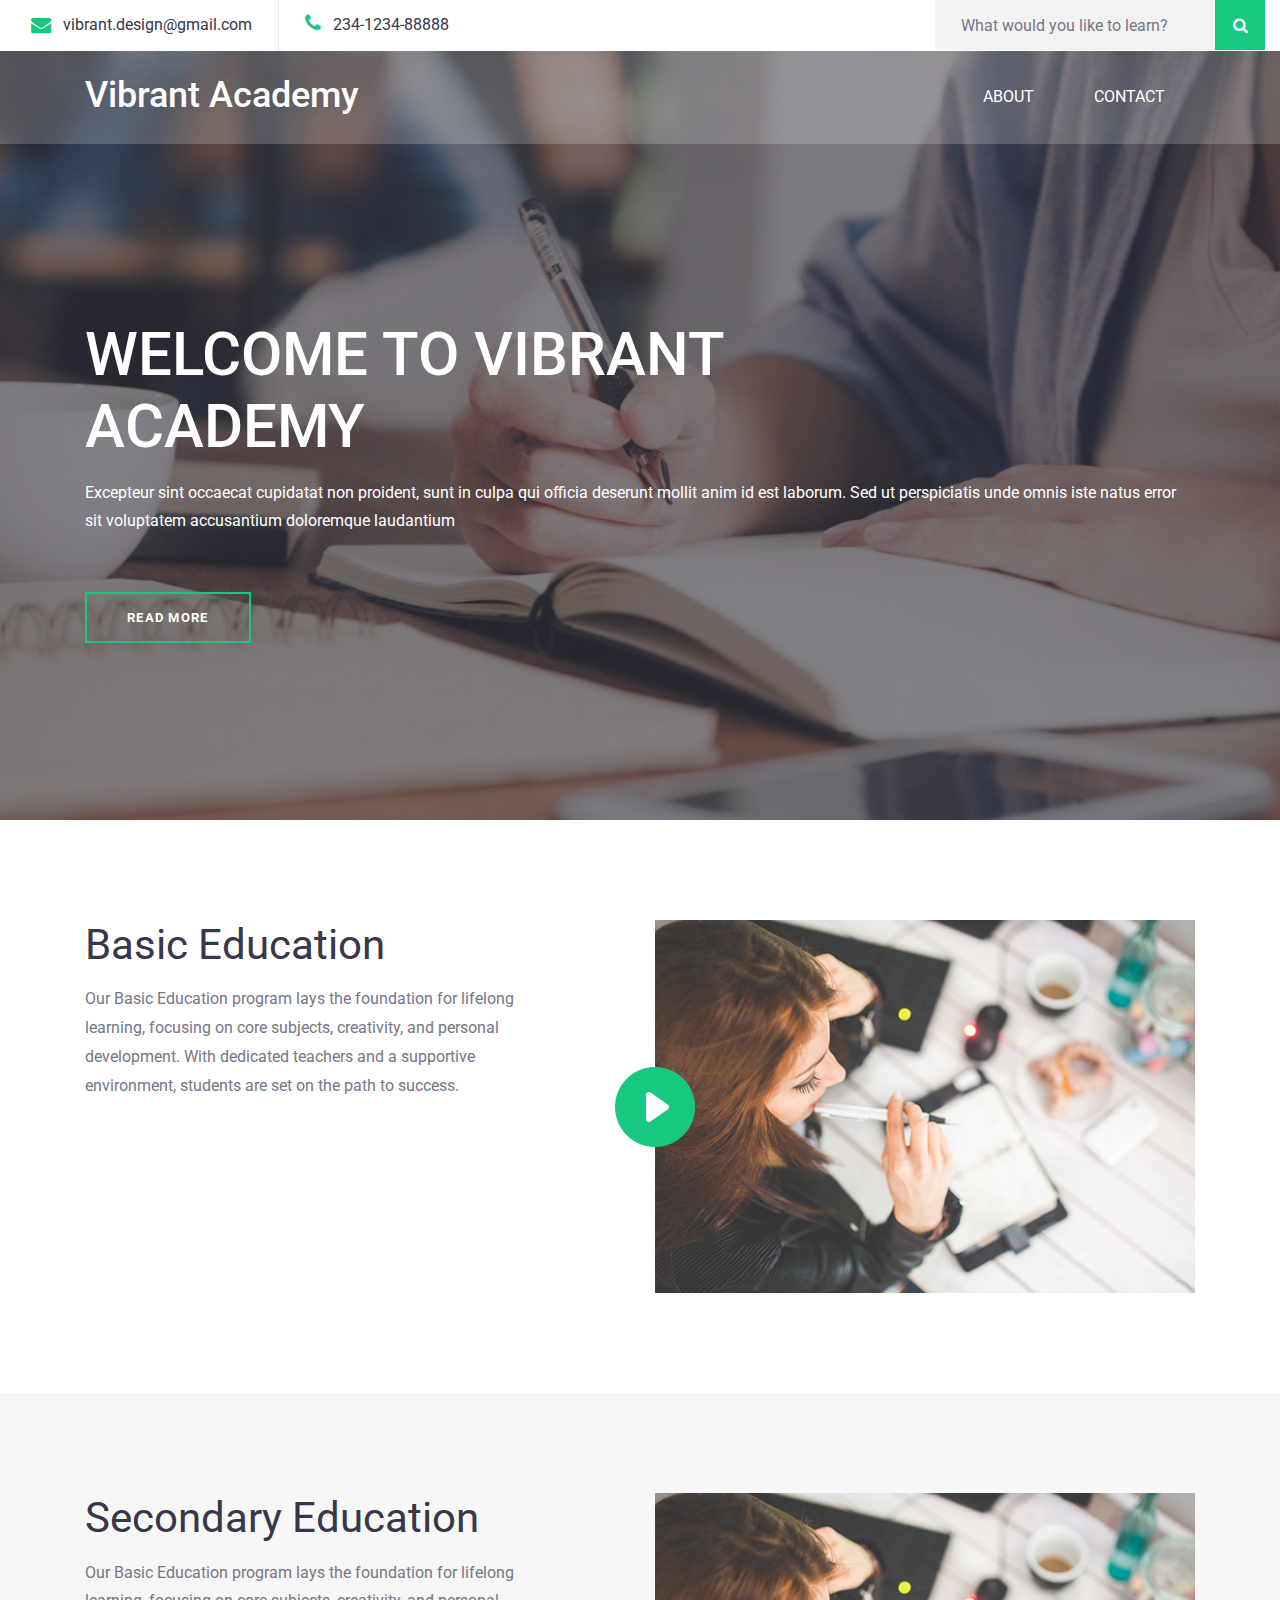
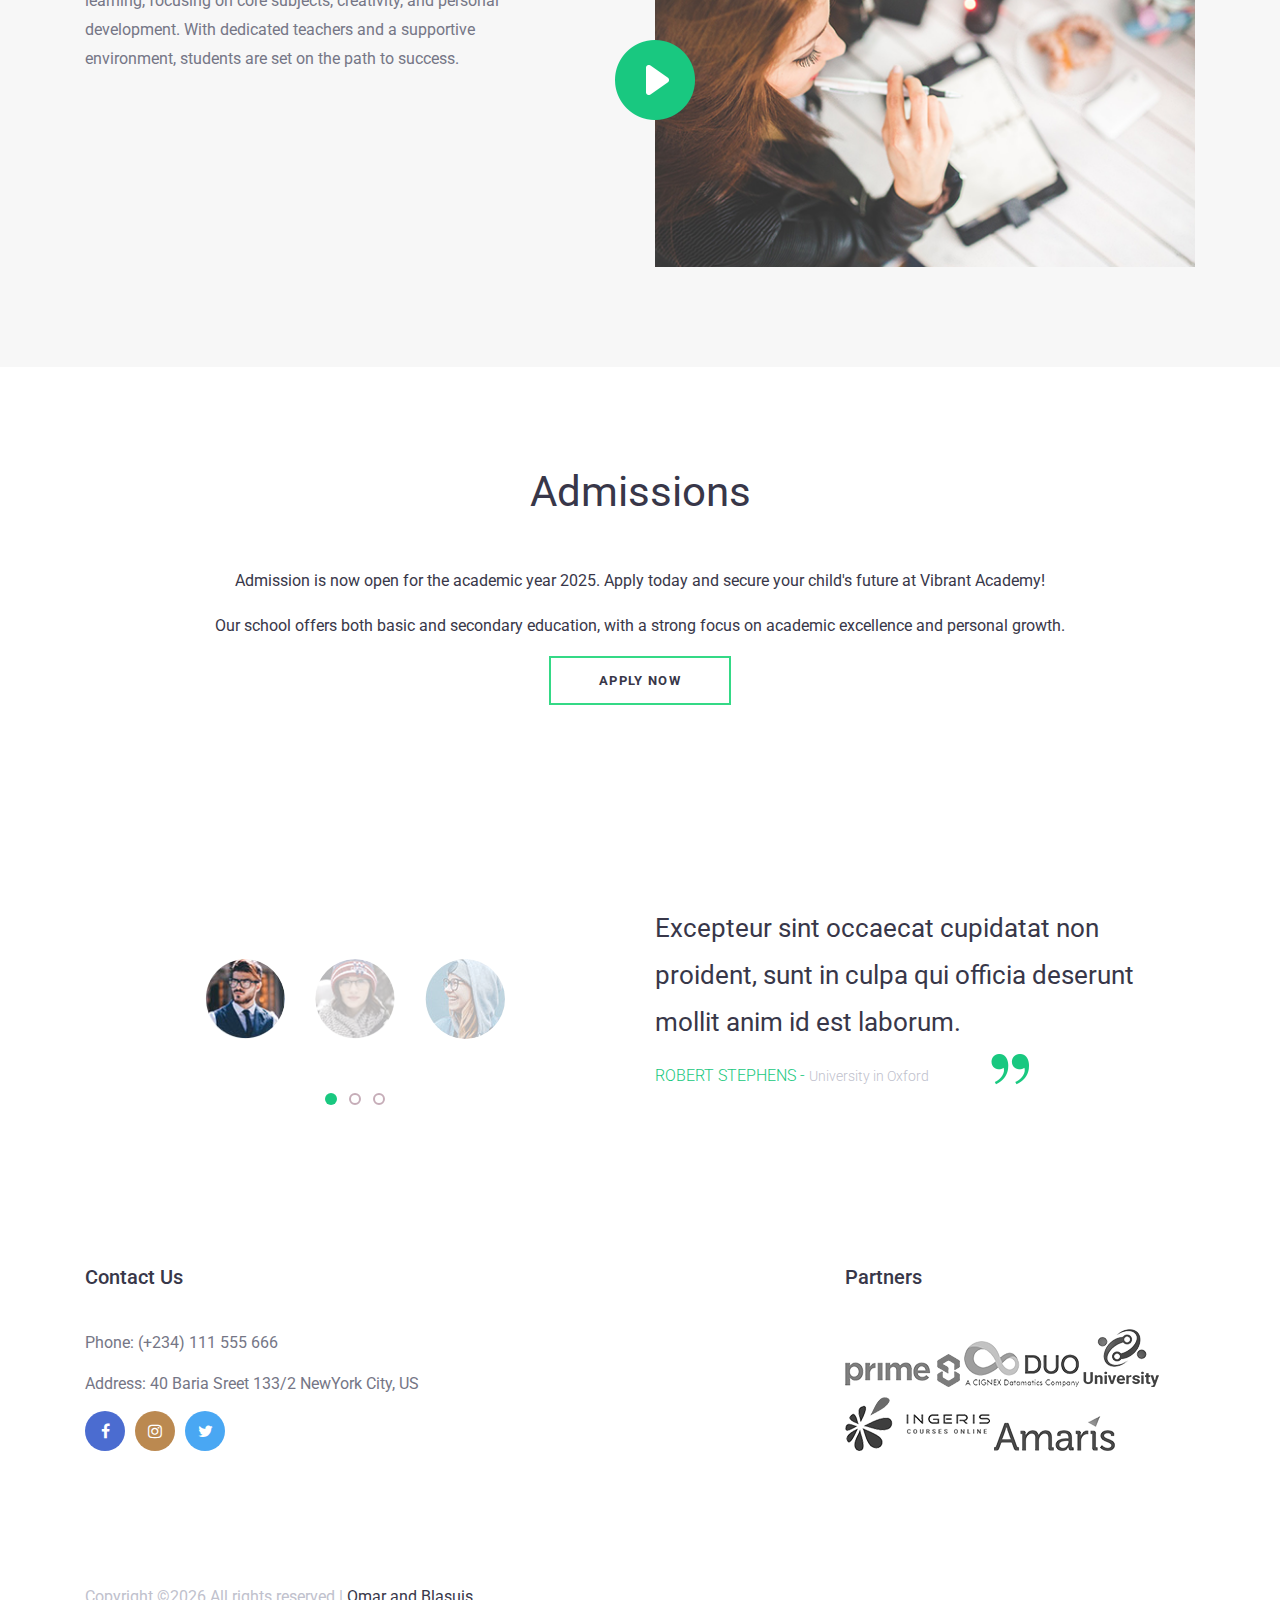
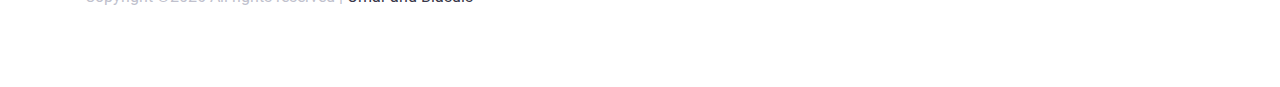
==== index.html @ 9c8b0de4 "fest: first commit" ====
<!DOCTYPE html>
<html lang="en">
<head>
    <title>Hello World</title>

    <!-- Required meta tags -->
    <meta charset="utf-8">
    <meta name="viewport" content="width=device-width, initial-scale=1, shrink-to-fit=no">

    <!-- Bootstrap CSS -->
    <link rel="stylesheet" href="css/bootstrap.min.css">

    <!-- FontAwesome CSS -->
    <link rel="stylesheet" href="css/font-awesome.min.css">

    <!-- ElegantFonts CSS -->
    <link rel="stylesheet" href="css/elegant-fonts.css">

    <!-- themify-icons CSS -->
    <link rel="stylesheet" href="css/themify-icons.css">

    <!-- Swiper CSS -->
    <link rel="stylesheet" href="css/swiper.min.css">

    <!-- Styles -->
    <link rel="stylesheet" href="style.css">
</head>
<body>
    <div class="hero-content">
        <header class="site-header">
            <div class="top-header-bar">
                <div class="container-fluid">
                    <div class="row">
                        <div class="col-12 col-lg-6 d-none d-md-flex flex-wrap justify-content-center justify-content-lg-start mb-3 mb-lg-0">
                            <div class="header-bar-email d-flex align-items-center">
                                <i class="fa fa-envelope"></i><a href="#">vibrant.design@gmail.com</a>
                            </div><!-- .header-bar-email -->

                            <div class="header-bar-text lg-flex align-items-center">
                                <p><i class="fa fa-phone"></i>234-1234-88888 </p>
                            </div><!-- .header-bar-text -->
                        </div><!-- .col -->

                        <div class="col-12 col-lg-6 d-flex flex-wrap justify-content-center justify-content-lg-end align-items-center">
                            <div class="header-bar-search">
                                <form class="flex align-items-stretch">
                                    <input type="search" placeholder="What would you like to learn?">
                                    <button type="submit" value="" class="flex justify-content-center align-items-center"><i class="fa fa-search"></i></button>
                                </form>
                            </div><!-- .header-bar-search -->

                            <!-- <div class="header-bar-menu">
                                <ul class="flex justify-content-center align-items-center py-2 pt-md-0">
                                    <li><a href="#">Register</a></li>
                                    <li><a href="#">Login</a></li>
                                </ul>
                            </div>.header-bar-menu -->
                        </div><!-- .col -->
                    </div><!-- .row -->
                </div><!-- .container-fluid -->
            </div><!-- .top-header-bar -->

            <div class="nav-bar">
                <div class="container">
                    <div class="row">
                        <div class="col-9 col-lg-9">
                            <div class="site-branding">
                                <h1 class="site-title"><a href="index.html" rel="home">Vibrant Academy</a></h1>
                            </div><!-- .site-branding -->
                        </div><!-- .col -->

                        <div class="col-3 col-lg-3 flex justify-content-end align-content-center">
                            <nav class="site-navigation flex justify-content-end align-items-center">
                                <ul class="flex flex-column flex-lg-row justify-content-lg-end align-content-center">
                                    <li class=""><a href="index.html">Home</a></li>
                                    <li><a href="#">About</a></li>
                                    <li><a href="#">Contact</a></li>
                                </ul>

                                <div class="hamburger-menu d-lg-none">
                                    <span></span>
                                    <span></span>
                                    <span></span>
                                    <span></span>
                                </div><!-- .hamburger-menu -->
                            </nav><!-- .site-navigation -->
                        </div><!-- .col -->
                    </div><!-- .row -->
                </div><!-- .container -->
            </div><!-- .nav-bar -->
        </header><!-- .site-header -->

        <div class="hero-content-overlay">
            <div class="container">
                <div class="row">
                    <div class="col-12">
                        <div class="hero-content-wrap flex flex-column justify-content-center align-items-start">
                            <header class="entry-header">
                                <h1>Welcome to Vibrant <br/>Academy</h1>
                            </header><!-- .entry-header -->

                            <div class="entry-content">
                                <p>Excepteur sint occaecat cupidatat non proident, sunt in culpa qui officia deserunt mollit anim id est laborum. Sed ut perspiciatis unde omnis iste natus error sit voluptatem accusantium doloremque laudantium</p>
                            </div><!-- .entry-content -->

                            <footer class="entry-footer read-more">
                                <a href="#">read more</a>
                            </footer><!-- .entry-footer -->
                        </div><!-- .hero-content-wrap -->
                    </div><!-- .col -->
                </div><!-- .row -->
            </div><!-- .container -->
        </div><!-- .hero-content-hero-content-overlay -->
    </div><!-- .hero-content -->

    <section class="about-section bg-white">
        <div class="container">
            <div class="row">
                <div class="col-12 col-lg-6 align-content-lg-stretch">
                    <header class="heading">
                        <h2 class="entry-title">Basic Education</h2>
                
                        <p>Our Basic Education program lays the foundation for lifelong learning, focusing on core subjects, creativity, and personal development. With dedicated teachers and a supportive environment, students are set on the path to success.</p>
                    </header><!-- .heading -->
                
               
                </div>
                

                <div class="col-12 col-lg-6 flex align-content-center mt-5 mt-lg-0">
                    <div class="ezuca-video position-relative">
                        <div class="video-play-btn position-absolute">
                            <img src="images/video-icon.png" alt="Video Play">
                        </div><!-- .video-play-btn -->

                        <img src="images/video-screenshot.png" alt="">
                    </div><!-- .ezuca-video -->
                </div><!-- .col -->
            </div><!-- .row -->
        </div><!-- .container -->
    </section><!-- .about-section -->
    <section class="about-section">
        <div class="container">
            <div class="row">
                <div class="col-12 col-lg-6 align-content-lg-stretch">
                    <header class="heading">
                        <h2 class="entry-title">Secondary Education</h2>
                
                        <p>Our Basic Education program lays the foundation for lifelong learning, focusing on core subjects, creativity, and personal development. With dedicated teachers and a supportive environment, students are set on the path to success.</p>
                    </header><!-- .heading -->
                
               
                </div>
                

                <div class="col-12 col-lg-6 flex align-content-center mt-5 mt-lg-0">
                    <div class="ezuca-video position-relative">
                        <div class="video-play-btn position-absolute">
                            <img src="images/video-icon.png" alt="Video Play">
                        </div><!-- .video-play-btn -->

                        <img src="images/video-screenshot.png" alt="">
                    </div><!-- .ezuca-video -->
                </div><!-- .col -->
            </div><!-- .row -->
        </div><!-- .container -->
    </section><!-- .about-section -->

    <section class="latest-news-events" style="text-align: center;">
        <div class="container">
            <div class="row justify-content-center">
                <div class="col-12">
                    <header class="heading flex align-items-center" style="display: flex; justify-content: center; align-items: center;">
                        <h2 class="entry-title">Admissions</h2>
                    </header><!-- .heading -->
                </div><!-- .col -->
            </div><!-- .row -->
    
            <div class="admission-details">
                <p>Admission is now open for the academic year 2025. Apply today and secure your child's future at Vibrant Academy!</p>
                <p>Our school offers both basic and secondary education, with a strong focus on academic excellence and personal growth.</p>
                <!-- Call to Action Button -->
                <a href="#admission-form" class="btn ">Apply Now</a>
            </div><!-- .admission-details -->
        </div><!-- .container -->
    </section><!-- .latest-news-events -->
    
   
    <section class="testimonial-section">
        <!-- Swiper -->
        <div class="swiper-container testimonial-slider">
            <div class="swiper-wrapper">
                <div class="swiper-slide">
                    <div class="container">
                        <div class="row">
                            <div class="col-12 col-lg-6 order-2 order-lg-1 flex align-items-center mt-5 mt-lg-0">
                                <figure class="user-avatar">
                                    <img src="images/user-1.jpg" alt="">
                                </figure><!-- .user-avatar -->
                            </div><!-- .col -->

                            <div class="col-12 col-lg-6 order-1 order-lg-2 content-wrap h-100">
                                <div class="entry-content">
                                    <p>Together as teachers, students and universities we can help make this education available for everyone.</p>
                                </div><!-- .entry-content -->

                                <div class="entry-footer">
                                    <h3 class="testimonial-user">Russell Stephens - <span>University in UK</span></h3>
                                </div><!-- .entry-footer -->
                            </div><!-- .col -->
                        </div><!-- .row -->
                    </div><!-- .container -->
                </div><!-- .swiper-slide -->

                <div class="swiper-slide">
                    <div class="container">
                        <div class="row">
                            <div class="col-12 col-lg-6 order-2 order-lg-1 flex align-items-center mt-5 mt-lg-0">
                                <figure class="user-avatar">
                                    <img src="images/user-2.jpg" alt="">
                                </figure><!-- .user-avatar -->
                            </div><!-- .col -->

                            <div class="col-12 col-lg-6 order-1 order-lg-2 content-wrap h-100">
                                <div class="entry-content">
                                    <p>Excepteur sint occaecat cupidatat non proident, sunt in culpa qui officia deserunt mollit anim id est laborum.</p>
                                </div><!-- .entry-content -->

                                <div class="entry-footer">
                                    <h3 class="testimonial-user">Robert Stephens - <span>University in Oxford</span></h3>
                                </div><!-- .entry-footer -->
                            </div><!-- .col -->
                        </div><!-- .row -->
                    </div><!-- .container -->
                </div><!-- .swiper-slide -->

                <div class="swiper-slide">
                    <div class="container">
                        <div class="row">
                            <div class="col-12 col-lg-6 flex order-2 order-lg-1 align-items-center mt-5 mt-lg-0">
                                <figure class="user-avatar">
                                    <img src="images/user-3.jpg" alt="">
                                </figure><!-- .user-avatar -->
                            </div><!-- .col -->

                            <div class="col-12 col-lg-6 order-1 order-lg-2 content-wrap h-100">
                                <div class="entry-content">
                                    <p>Lorem Ipsum available, but the majority have suffered alteration in some form, by injected humour.</p>
                                </div><!-- .entry-content -->

                                <div class="entry-footer">
                                    <h3 class="testimonial-user">James Stephens - <span>University in Cambridge</span></h3>
                                </div><!-- .entry-footer -->
                            </div><!-- .col -->
                        </div><!-- .row -->
                    </div><!-- .container -->
                </div><!-- .swiper-slide -->
            </div><!-- .swiper-wrapper -->

            <div class="container">
                <div class="row">
                    <div class="col-12 col-lg-6 mt-5 mt-lg-0">
                        <div class="swiper-pagination position-relative flex justify-content-center align-items-center"></div>
                    </div><!-- .col -->
                </div><!-- .row -->
            </div><!-- .container -->
        </div><!-- .testimonial-slider -->
    </section><!-- .testimonial-section -->

   
    <footer class="site-footer">
        <div class="footer-widgets">
            <div class="container">
                <div class="row">

                    <div class="col-12 col-md-8 col-lg-8 mt-5 mt-md-0">
                        <div class="foot-contact">
                            <h2>Contact Us</h2>

                            <ul>
                                <li>Phone: (+234) 111 555 666</li>
                                <li>Address: 40 Baria Sreet 133/2 NewYork City, US</li>
                                <ul class="follow-us flex flex-wrap align-items-center">
                                        <li><a href="#"><i class="fa fa-facebook"></i></a></li>
                                        
                                        <li><a href="#"><i class="fa fa-instagram"></i></a></li>
                                        <li><a href="#"><i class="fa fa-twitter"></i></a></li>
                                    </ul>
                                   
                                </ul>
                        </div><!-- .foot-contact -->
                    </div><!-- .col -->

                    <div class="col-12 col-md-4 col-lg-4 mt-5 mt-md-0">
                        <div class="foot-contact">
                            <h2>Partners</h2>
                             <img src="images/logo-1.png" alt="">
                             <img src="images/logo-2.png" alt="">
                             <img src="images/logo-3.png" alt="">
                             <img src="images/logo-4.png" alt="">
                             <img src="images/logo-5.png" alt="">
                            
                    </div><!-- .col -->

                 
                </div><!-- .row -->
            </div><!-- .container -->
        </div><!-- .footer-widgets -->
    </footer><!-- .site-footer -->
    <footer class="site-footer">
        <div class="footer-widgets">
            <div class="container">
                <p class="footer-copyright"><!-- Link back to Colorlib can't be removed. Template is licensed under CC BY 3.0. -->
                    Copyright &copy;<script>document.write(new Date().getFullYear());</script> All rights reserved | <a href="https://omarandblasius.com.ng" target="_blank">Omar and Blasuis</a>
                    <!-- Link back to Colorlib can't be removed. Template is licensed under CC BY 3.0. --></p>
            

                 
            </div><!-- .container -->
        </div><!-- .footer-widgets -->
    </footer>

<script type='text/javascript' src='js/jquery.js'></script>
<script type='text/javascript' src='js/swiper.min.js'></script>
<script type='text/javascript' src='js/masonry.pkgd.min.js'></script>
<script type='text/javascript' src='js/jquery.collapsible.min.js'></script>
<script type='text/javascript' src='js/custom.js'></script>

</body>
</html>
---- css/elegant-fonts.css ----
@font-face {
	font-family: 'ElegantIcons';
	src:url('../fonts/ElegantIcons.eot');
	src:url('../fonts/ElegantIcons.eot?#iefix') format('embedded-opentype'),
		url('../fonts/ElegantIcons.woff') format('woff'),
		url('../fonts/ElegantIcons.ttf') format('truetype'),
		url('../fonts/ElegantIcons.svg#ElegantIcons') format('svg');
	font-weight: normal;
	font-style: normal;
}

/* Use the following CSS code if you want to use data attributes for inserting your icons */
[data-icon]:before {
	font-family: 'ElegantIcons';
	content: attr(data-icon);
	speak: none;
	font-weight: normal;
	font-variant: normal;
	text-transform: none;
	line-height: 1;
	-webkit-font-smoothing: antialiased;
	-moz-osx-font-smoothing: grayscale;
}

/* Use the following CSS code if you want to have a class per icon */
/*
Instead of a list of all class selectors,
you can use the generic selector below, but it's slower:
[class*="your-class-prefix"] {
*/
.arrow_up, .arrow_down, .arrow_left, .arrow_right, .arrow_left-up, .arrow_right-up, .arrow_right-down, .arrow_left-down, .arrow-up-down, .arrow_up-down_alt, .arrow_left-right_alt, .arrow_left-right, .arrow_expand_alt2, .arrow_expand_alt, .arrow_condense, .arrow_expand, .arrow_move, .arrow_carrot-up, .arrow_carrot-down, .arrow_carrot-left, .arrow_carrot-right, .arrow_carrot-2up, .arrow_carrot-2down, .arrow_carrot-2left, .arrow_carrot-2right, .arrow_carrot-up_alt2, .arrow_carrot-down_alt2, .arrow_carrot-left_alt2, .arrow_carrot-right_alt2, .arrow_carrot-2up_alt2, .arrow_carrot-2down_alt2, .arrow_carrot-2left_alt2, .arrow_carrot-2right_alt2, .arrow_triangle-up, .arrow_triangle-down, .arrow_triangle-left, .arrow_triangle-right, .arrow_triangle-up_alt2, .arrow_triangle-down_alt2, .arrow_triangle-left_alt2, .arrow_triangle-right_alt2, .arrow_back, .icon_minus-06, .icon_plus, .icon_close, .icon_check, .icon_minus_alt2, .icon_plus_alt2, .icon_close_alt2, .icon_check_alt2, .icon_zoom-out_alt, .icon_zoom-in_alt, .icon_search, .icon_box-empty, .icon_box-selected, .icon_minus-box, .icon_plus-box, .icon_box-checked, .icon_circle-empty, .icon_circle-slelected, .icon_stop_alt2, .icon_stop, .icon_pause_alt2, .icon_pause, .icon_menu, .icon_menu-square_alt2, .icon_menu-circle_alt2, .icon_ul, .icon_ol, .icon_adjust-horiz, .icon_adjust-vert, .icon_document_alt, .icon_documents_alt, .icon_pencil, .icon_pencil-edit_alt, .icon_pencil-edit, .icon_folder-alt, .icon_folder-open_alt, .icon_folder-add_alt, .icon_info_alt, .icon_error-oct_alt, .icon_error-circle_alt, .icon_error-triangle_alt, .icon_question_alt2, .icon_question, .icon_comment_alt, .icon_chat_alt, .icon_vol-mute_alt, .icon_volume-low_alt, .icon_volume-high_alt, .icon_quotations, .icon_quotations_alt2, .icon_clock_alt, .icon_lock_alt, .icon_lock-open_alt, .icon_key_alt, .icon_cloud_alt, .icon_cloud-upload_alt, .icon_cloud-download_alt, .icon_image, .icon_images, .icon_lightbulb_alt, .icon_gift_alt, .icon_house_alt, .icon_genius, .icon_mobile, .icon_tablet, .icon_laptop, .icon_desktop, .icon_camera_alt, .icon_mail_alt, .icon_cone_alt, .icon_ribbon_alt, .icon_bag_alt, .icon_creditcard, .icon_cart_alt, .icon_paperclip, .icon_tag_alt, .icon_tags_alt, .icon_trash_alt, .icon_cursor_alt, .icon_mic_alt, .icon_compass_alt, .icon_pin_alt, .icon_pushpin_alt, .icon_map_alt, .icon_drawer_alt, .icon_toolbox_alt, .icon_book_alt, .icon_calendar, .icon_film, .icon_table, .icon_contacts_alt, .icon_headphones, .icon_lifesaver, .icon_piechart, .icon_refresh, .icon_link_alt, .icon_link, .icon_loading, .icon_blocked, .icon_archive_alt, .icon_heart_alt, .icon_star_alt, .icon_star-half_alt, .icon_star, .icon_star-half, .icon_tools, .icon_tool, .icon_cog, .icon_cogs, .arrow_up_alt, .arrow_down_alt, .arrow_left_alt, .arrow_right_alt, .arrow_left-up_alt, .arrow_right-up_alt, .arrow_right-down_alt, .arrow_left-down_alt, .arrow_condense_alt, .arrow_expand_alt3, .arrow_carrot_up_alt, .arrow_carrot-down_alt, .arrow_carrot-left_alt, .arrow_carrot-right_alt, .arrow_carrot-2up_alt, .arrow_carrot-2dwnn_alt, .arrow_carrot-2left_alt, .arrow_carrot-2right_alt, .arrow_triangle-up_alt, .arrow_triangle-down_alt, .arrow_triangle-left_alt, .arrow_triangle-right_alt, .icon_minus_alt, .icon_plus_alt, .icon_close_alt, .icon_check_alt, .icon_zoom-out, .icon_zoom-in, .icon_stop_alt, .icon_menu-square_alt, .icon_menu-circle_alt, .icon_document, .icon_documents, .icon_pencil_alt, .icon_folder, .icon_folder-open, .icon_folder-add, .icon_folder_upload, .icon_folder_download, .icon_info, .icon_error-circle, .icon_error-oct, .icon_error-triangle, .icon_question_alt, .icon_comment, .icon_chat, .icon_vol-mute, .icon_volume-low, .icon_volume-high, .icon_quotations_alt, .icon_clock, .icon_lock, .icon_lock-open, .icon_key, .icon_cloud, .icon_cloud-upload, .icon_cloud-download, .icon_lightbulb, .icon_gift, .icon_house, .icon_camera, .icon_mail, .icon_cone, .icon_ribbon, .icon_bag, .icon_cart, .icon_tag, .icon_tags, .icon_trash, .icon_cursor, .icon_mic, .icon_compass, .icon_pin, .icon_pushpin, .icon_map, .icon_drawer, .icon_toolbox, .icon_book, .icon_contacts, .icon_archive, .icon_heart, .icon_profile, .icon_group, .icon_grid-2x2, .icon_grid-3x3, .icon_music, .icon_pause_alt, .icon_phone, .icon_upload, .icon_download, .social_facebook, .social_twitter, .social_pinterest, .social_googleplus, .social_tumblr, .social_tumbleupon, .social_wordpress, .social_instagram, .social_dribbble, .social_vimeo, .social_linkedin, .social_rss, .social_deviantart, .social_share, .social_myspace, .social_skype, .social_youtube, .social_picassa, .social_googledrive, .social_flickr, .social_blogger, .social_spotify, .social_delicious, .social_facebook_circle, .social_twitter_circle, .social_pinterest_circle, .social_googleplus_circle, .social_tumblr_circle, .social_stumbleupon_circle, .social_wordpress_circle, .social_instagram_circle, .social_dribbble_circle, .social_vimeo_circle, .social_linkedin_circle, .social_rss_circle, .social_deviantart_circle, .social_share_circle, .social_myspace_circle, .social_skype_circle, .social_youtube_circle, .social_picassa_circle, .social_googledrive_alt2, .social_flickr_circle, .social_blogger_circle, .social_spotify_circle, .social_delicious_circle, .social_facebook_square, .social_twitter_square, .social_pinterest_square, .social_googleplus_square, .social_tumblr_square, .social_stumbleupon_square, .social_wordpress_square, .social_instagram_square, .social_dribbble_square, .social_vimeo_square, .social_linkedin_square, .social_rss_square, .social_deviantart_square, .social_share_square, .social_myspace_square, .social_skype_square, .social_youtube_square, .social_picassa_square, .social_googledrive_square, .social_flickr_square, .social_blogger_square, .social_spotify_square, .social_delicious_square, .icon_printer, .icon_calulator, .icon_building, .icon_floppy, .icon_drive, .icon_search-2, .icon_id, .icon_id-2, .icon_puzzle, .icon_like, .icon_dislike, .icon_mug, .icon_currency, .icon_wallet, .icon_pens, .icon_easel, .icon_flowchart, .icon_datareport, .icon_briefcase, .icon_shield, .icon_percent, .icon_globe, .icon_globe-2, .icon_target, .icon_hourglass, .icon_balance, .icon_rook, .icon_printer-alt, .icon_calculator_alt, .icon_building_alt, .icon_floppy_alt, .icon_drive_alt, .icon_search_alt, .icon_id_alt, .icon_id-2_alt, .icon_puzzle_alt, .icon_like_alt, .icon_dislike_alt, .icon_mug_alt, .icon_currency_alt, .icon_wallet_alt, .icon_pens_alt, .icon_easel_alt, .icon_flowchart_alt, .icon_datareport_alt, .icon_briefcase_alt, .icon_shield_alt, .icon_percent_alt, .icon_globe_alt, .icon_clipboard {
	font-family: 'ElegantIcons';
	speak: none;
	font-style: normal;
	font-weight: normal;
	font-variant: normal;
	text-transform: none;
	line-height: 1;
	-webkit-font-smoothing: antialiased;
}
.arrow_up:before {
	content: "\21";
}
.arrow_down:before {
	content: "\22";
}
.arrow_left:before {
	content: "\23";
}
.arrow_right:before {
	content: "\24";
}
.arrow_left-up:before {
	content: "\25";
}
.arrow_right-up:before {
	content: "\26";
}
.arrow_right-down:before {
	content: "\27";
}
.arrow_left-down:before {
	content: "\28";
}
.arrow-up-down:before {
	content: "\29";
}
.arrow_up-down_alt:before {
	content: "\2a";
}
.arrow_left-right_alt:before {
	content: "\2b";
}
.arrow_left-right:before {
	content: "\2c";
}
.arrow_expand_alt2:before {
	content: "\2d";
}
.arrow_expand_alt:before {
	content: "\2e";
}
.arrow_condense:before {
	content: "\2f";
}
.arrow_expand:before {
	content: "\30";
}
.arrow_move:before {
	content: "\31";
}
.arrow_carrot-up:before {
	content: "\32";
}
.arrow_carrot-down:before {
	content: "\33";
}
.arrow_carrot-left:before {
	content: "\34";
}
.arrow_carrot-right:before {
	content: "\35";
}
.arrow_carrot-2up:before {
	content: "\36";
}
.arrow_carrot-2down:before {
	content: "\37";
}
.arrow_carrot-2left:before {
	content: "\38";
}
.arrow_carrot-2right:before {
	content: "\39";
}
.arrow_carrot-up_alt2:before {
	content: "\3a";
}
.arrow_carrot-down_alt2:before {
	content: "\3b";
}
.arrow_carrot-left_alt2:before {
	content: "\3c";
}
.arrow_carrot-right_alt2:before {
	content: "\3d";
}
.arrow_carrot-2up_alt2:before {
	content: "\3e";
}
.arrow_carrot-2down_alt2:before {
	content: "\3f";
}
.arrow_carrot-2left_alt2:before {
	content: "\40";
}
.arrow_carrot-2right_alt2:before {
	content: "\41";
}
.arrow_triangle-up:before {
	content: "\42";
}
.arrow_triangle-down:before {
	content: "\43";
}
.arrow_triangle-left:before {
	content: "\44";
}
.arrow_triangle-right:before {
	content: "\45";
}
.arrow_triangle-up_alt2:before {
	content: "\46";
}
.arrow_triangle-down_alt2:before {
	content: "\47";
}
.arrow_triangle-left_alt2:before {
	content: "\48";
}
.arrow_triangle-right_alt2:before {
	content: "\49";
}
.arrow_back:before {
	content: "\4a";
}
.icon_minus-06:before {
	content: "\4b";
}
.icon_plus:before {
	content: "\4c";
}
.icon_close:before {
	content: "\4d";
}
.icon_check:before {
	content: "\4e";
}
.icon_minus_alt2:before {
	content: "\4f";
}
.icon_plus_alt2:before {
	content: "\50";
}
.icon_close_alt2:before {
	content: "\51";
}
.icon_check_alt2:before {
	content: "\52";
}
.icon_zoom-out_alt:before {
	content: "\53";
}
.icon_zoom-in_alt:before {
	content: "\54";
}
.icon_search:before {
	content: "\55";
}
.icon_box-empty:before {
	content: "\56";
}
.icon_box-selected:before {
	content: "\57";
}
.icon_minus-box:before {
	content: "\58";
}
.icon_plus-box:before {
	content: "\59";
}
.icon_box-checked:before {
	content: "\5a";
}
.icon_circle-empty:before {
	content: "\5b";
}
.icon_circle-slelected:before {
	content: "\5c";
}
.icon_stop_alt2:before {
	content: "\5d";
}
.icon_stop:before {
	content: "\5e";
}
.icon_pause_alt2:before {
	content: "\5f";
}
.icon_pause:before {
	content: "\60";
}
.icon_menu:before {
	content: "\61";
}
.icon_menu-square_alt2:before {
	content: "\62";
}
.icon_menu-circle_alt2:before {
	content: "\63";
}
.icon_ul:before {
	content: "\64";
}
.icon_ol:before {
	content: "\65";
}
.icon_adjust-horiz:before {
	content: "\66";
}
.icon_adjust-vert:before {
	content: "\67";
}
.icon_document_alt:before {
	content: "\68";
}
.icon_documents_alt:before {
	content: "\69";
}
.icon_pencil:before {
	content: "\6a";
}
.icon_pencil-edit_alt:before {
	content: "\6b";
}
.icon_pencil-edit:before {
	content: "\6c";
}
.icon_folder-alt:before {
	content: "\6d";
}
.icon_folder-open_alt:before {
	content: "\6e";
}
.icon_folder-add_alt:before {
	content: "\6f";
}
.icon_info_alt:before {
	content: "\70";
}
.icon_error-oct_alt:before {
	content: "\71";
}
.icon_error-circle_alt:before {
	content: "\72";
}
.icon_error-triangle_alt:before {
	content: "\73";
}
.icon_question_alt2:before {
	content: "\74";
}
.icon_question:before {
	content: "\75";
}
.icon_comment_alt:before {
	content: "\76";
}
.icon_chat_alt:before {
	content: "\77";
}
.icon_vol-mute_alt:before {
	content: "\78";
}
.icon_volume-low_alt:before {
	content: "\79";
}
.icon_volume-high_alt:before {
	content: "\7a";
}
.icon_quotations:before {
	content: "\7b";
}
.icon_quotations_alt2:before {
	content: "\7c";
}
.icon_clock_alt:before {
	content: "\7d";
}
.icon_lock_alt:before {
	content: "\7e";
}
.icon_lock-open_alt:before {
	content: "\e000";
}
.icon_key_alt:before {
	content: "\e001";
}
.icon_cloud_alt:before {
	content: "\e002";
}
.icon_cloud-upload_alt:before {
	content: "\e003";
}
.icon_cloud-download_alt:before {
	content: "\e004";
}
.icon_image:before {
	content: "\e005";
}
.icon_images:before {
	content: "\e006";
}
.icon_lightbulb_alt:before {
	content: "\e007";
}
.icon_gift_alt:before {
	content: "\e008";
}
.icon_house_alt:before {
	content: "\e009";
}
.icon_genius:before {
	content: "\e00a";
}
.icon_mobile:before {
	content: "\e00b";
}
.icon_tablet:before {
	content: "\e00c";
}
.icon_laptop:before {
	content: "\e00d";
}
.icon_desktop:before {
	content: "\e00e";
}
.icon_camera_alt:before {
	content: "\e00f";
}
.icon_mail_alt:before {
	content: "\e010";
}
.icon_cone_alt:before {
	content: "\e011";
}
.icon_ribbon_alt:before {
	content: "\e012";
}
.icon_bag_alt:before {
	content: "\e013";
}
.icon_creditcard:before {
	content: "\e014";
}
.icon_cart_alt:before {
	content: "\e015";
}
.icon_paperclip:before {
	content: "\e016";
}
.icon_tag_alt:before {
	content: "\e017";
}
.icon_tags_alt:before {
	content: "\e018";
}
.icon_trash_alt:before {
	content: "\e019";
}
.icon_cursor_alt:before {
	content: "\e01a";
}
.icon_mic_alt:before {
	content: "\e01b";
}
.icon_compass_alt:before {
	content: "\e01c";
}
.icon_pin_alt:before {
	content: "\e01d";
}
.icon_pushpin_alt:before {
	content: "\e01e";
}
.icon_map_alt:before {
	content: "\e01f";
}
.icon_drawer_alt:before {
	content: "\e020";
}
.icon_toolbox_alt:before {
	content: "\e021";
}
.icon_book_alt:before {
	content: "\e022";
}
.icon_calendar:before {
	content: "\e023";
}
.icon_film:before {
	content: "\e024";
}
.icon_table:before {
	content: "\e025";
}
.icon_contacts_alt:before {
	content: "\e026";
}
.icon_headphones:before {
	content: "\e027";
}
.icon_lifesaver:before {
	content: "\e028";
}
.icon_piechart:before {
	content: "\e029";
}
.icon_refresh:before {
	content: "\e02a";
}
.icon_link_alt:before {
	content: "\e02b";
}
.icon_link:before {
	content: "\e02c";
}
.icon_loading:before {
	content: "\e02d";
}
.icon_blocked:before {
	content: "\e02e";
}
.icon_archive_alt:before {
	content: "\e02f";
}
.icon_heart_alt:before {
	content: "\e030";
}
.icon_star_alt:before {
	content: "\e031";
}
.icon_star-half_alt:before {
	content: "\e032";
}
.icon_star:before {
	content: "\e033";
}
.icon_star-half:before {
	content: "\e034";
}
.icon_tools:before {
	content: "\e035";
}
.icon_tool:before {
	content: "\e036";
}
.icon_cog:before {
	content: "\e037";
}
.icon_cogs:before {
	content: "\e038";
}
.arrow_up_alt:before {
	content: "\e039";
}
.arrow_down_alt:before {
	content: "\e03a";
}
.arrow_left_alt:before {
	content: "\e03b";
}
.arrow_right_alt:before {
	content: "\e03c";
}
.arrow_left-up_alt:before {
	content: "\e03d";
}
.arrow_right-up_alt:before {
	content: "\e03e";
}
.arrow_right-down_alt:before {
	content: "\e03f";
}
.arrow_left-down_alt:before {
	content: "\e040";
}
.arrow_condense_alt:before {
	content: "\e041";
}
.arrow_expand_alt3:before {
	content: "\e042";
}
.arrow_carrot_up_alt:before {
	content: "\e043";
}
.arrow_carrot-down_alt:before {
	content: "\e044";
}
.arrow_carrot-left_alt:before {
	content: "\e045";
}
.arrow_carrot-right_alt:before {
	content: "\e046";
}
.arrow_carrot-2up_alt:before {
	content: "\e047";
}
.arrow_carrot-2dwnn_alt:before {
	content: "\e048";
}
.arrow_carrot-2left_alt:before {
	content: "\e049";
}
.arrow_carrot-2right_alt:before {
	content: "\e04a";
}
.arrow_triangle-up_alt:before {
	content: "\e04b";
}
.arrow_triangle-down_alt:before {
	content: "\e04c";
}
.arrow_triangle-left_alt:before {
	content: "\e04d";
}
.arrow_triangle-right_alt:before {
	content: "\e04e";
}
.icon_minus_alt:before {
	content: "\e04f";
}
.icon_plus_alt:before {
	content: "\e050";
}
.icon_close_alt:before {
	content: "\e051";
}
.icon_check_alt:before {
	content: "\e052";
}
.icon_zoom-out:before {
	content: "\e053";
}
.icon_zoom-in:before {
	content: "\e054";
}
.icon_stop_alt:before {
	content: "\e055";
}
.icon_menu-square_alt:before {
	content: "\e056";
}
.icon_menu-circle_alt:before {
	content: "\e057";
}
.icon_document:before {
	content: "\e058";
}
.icon_documents:before {
	content: "\e059";
}
.icon_pencil_alt:before {
	content: "\e05a";
}
.icon_folder:before {
	content: "\e05b";
}
.icon_folder-open:before {
	content: "\e05c";
}
.icon_folder-add:before {
	content: "\e05d";
}
.icon_folder_upload:before {
	content: "\e05e";
}
.icon_folder_download:before {
	content: "\e05f";
}
.icon_info:before {
	content: "\e060";
}
.icon_error-circle:before {
	content: "\e061";
}
.icon_error-oct:before {
	content: "\e062";
}
.icon_error-triangle:before {
	content: "\e063";
}
.icon_question_alt:before {
	content: "\e064";
}
.icon_comment:before {
	content: "\e065";
}
.icon_chat:before {
	content: "\e066";
}
.icon_vol-mute:before {
	content: "\e067";
}
.icon_volume-low:before {
	content: "\e068";
}
.icon_volume-high:before {
	content: "\e069";
}
.icon_quotations_alt:before {
	content: "\e06a";
}
.icon_clock:before {
	content: "\e06b";
}
.icon_lock:before {
	content: "\e06c";
}
.icon_lock-open:before {
	content: "\e06d";
}
.icon_key:before {
	content: "\e06e";
}
.icon_cloud:before {
	content: "\e06f";
}
.icon_cloud-upload:before {
	content: "\e070";
}
.icon_cloud-download:before {
	content: "\e071";
}
.icon_lightbulb:before {
	content: "\e072";
}
.icon_gift:before {
	content: "\e073";
}
.icon_house:before {
	content: "\e074";
}
.icon_camera:before {
	content: "\e075";
}
.icon_mail:before {
	content: "\e076";
}
.icon_cone:before {
	content: "\e077";
}
.icon_ribbon:before {
	content: "\e078";
}
.icon_bag:before {
	content: "\e079";
}
.icon_cart:before {
	content: "\e07a";
}
.icon_tag:before {
	content: "\e07b";
}
.icon_tags:before {
	content: "\e07c";
}
.icon_trash:before {
	content: "\e07d";
}
.icon_cursor:before {
	content: "\e07e";
}
.icon_mic:before {
	content: "\e07f";
}
.icon_compass:before {
	content: "\e080";
}
.icon_pin:before {
	content: "\e081";
}
.icon_pushpin:before {
	content: "\e082";
}
.icon_map:before {
	content: "\e083";
}
.icon_drawer:before {
	content: "\e084";
}
.icon_toolbox:before {
	content: "\e085";
}
.icon_book:before {
	content: "\e086";
}
.icon_contacts:before {
	content: "\e087";
}
.icon_archive:before {
	content: "\e088";
}
.icon_heart:before {
	content: "\e089";
}
.icon_profile:before {
	content: "\e08a";
}
.icon_group:before {
	content: "\e08b";
}
.icon_grid-2x2:before {
	content: "\e08c";
}
.icon_grid-3x3:before {
	content: "\e08d";
}
.icon_music:before {
	content: "\e08e";
}
.icon_pause_alt:before {
	content: "\e08f";
}
.icon_phone:before {
	content: "\e090";
}
.icon_upload:before {
	content: "\e091";
}
.icon_download:before {
	content: "\e092";
}
.social_facebook:before {
	content: "\e093";
}
.social_twitter:before {
	content: "\e094";
}
.social_pinterest:before {
	content: "\e095";
}
.social_googleplus:before {
	content: "\e096";
}
.social_tumblr:before {
	content: "\e097";
}
.social_tumbleupon:before {
	content: "\e098";
}
.social_wordpress:before {
	content: "\e099";
}
.social_instagram:before {
	content: "\e09a";
}
.social_dribbble:before {
	content: "\e09b";
}
.social_vimeo:before {
	content: "\e09c";
}
.social_linkedin:before {
	content: "\e09d";
}
.social_rss:before {
	content: "\e09e";
}
.social_deviantart:before {
	content: "\e09f";
}
.social_share:before {
	content: "\e0a0";
}
.social_myspace:before {
	content: "\e0a1";
}
.social_skype:before {
	content: "\e0a2";
}
.social_youtube:before {
	content: "\e0a3";
}
.social_picassa:before {
	content: "\e0a4";
}
.social_googledrive:before {
	content: "\e0a5";
}
.social_flickr:before {
	content: "\e0a6";
}
.social_blogger:before {
	content: "\e0a7";
}
.social_spotify:before {
	content: "\e0a8";
}
.social_delicious:before {
	content: "\e0a9";
}
.social_facebook_circle:before {
	content: "\e0aa";
}
.social_twitter_circle:before {
	content: "\e0ab";
}
.social_pinterest_circle:before {
	content: "\e0ac";
}
.social_googleplus_circle:before {
	content: "\e0ad";
}
.social_tumblr_circle:before {
	content: "\e0ae";
}
.social_stumbleupon_circle:before {
	content: "\e0af";
}
.social_wordpress_circle:before {
	content: "\e0b0";
}
.social_instagram_circle:before {
	content: "\e0b1";
}
.social_dribbble_circle:before {
	content: "\e0b2";
}
.social_vimeo_circle:before {
	content: "\e0b3";
}
.social_linkedin_circle:before {
	content: "\e0b4";
}
.social_rss_circle:before {
	content: "\e0b5";
}
.social_deviantart_circle:before {
	content: "\e0b6";
}
.social_share_circle:before {
	content: "\e0b7";
}
.social_myspace_circle:before {
	content: "\e0b8";
}
.social_skype_circle:before {
	content: "\e0b9";
}
.social_youtube_circle:before {
	content: "\e0ba";
}
.social_picassa_circle:before {
	content: "\e0bb";
}
.social_googledrive_alt2:before {
	content: "\e0bc";
}
.social_flickr_circle:before {
	content: "\e0bd";
}
.social_blogger_circle:before {
	content: "\e0be";
}
.social_spotify_circle:before {
	content: "\e0bf";
}
.social_delicious_circle:before {
	content: "\e0c0";
}
.social_facebook_square:before {
	content: "\e0c1";
}
.social_twitter_square:before {
	content: "\e0c2";
}
.social_pinterest_square:before {
	content: "\e0c3";
}
.social_googleplus_square:before {
	content: "\e0c4";
}
.social_tumblr_square:before {
	content: "\e0c5";
}
.social_stumbleupon_square:before {
	content: "\e0c6";
}
.social_wordpress_square:before {
	content: "\e0c7";
}
.social_instagram_square:before {
	content: "\e0c8";
}
.social_dribbble_square:before {
	content: "\e0c9";
}
.social_vimeo_square:before {
	content: "\e0ca";
}
.social_linkedin_square:before {
	content: "\e0cb";
}
.social_rss_square:before {
	content: "\e0cc";
}
.social_deviantart_square:before {
	content: "\e0cd";
}
.social_share_square:before {
	content: "\e0ce";
}
.social_myspace_square:before {
	content: "\e0cf";
}
.social_skype_square:before {
	content: "\e0d0";
}
.social_youtube_square:before {
	content: "\e0d1";
}
.social_picassa_square:before {
	content: "\e0d2";
}
.social_googledrive_square:before {
	content: "\e0d3";
}
.social_flickr_square:before {
	content: "\e0d4";
}
.social_blogger_square:before {
	content: "\e0d5";
}
.social_spotify_square:before {
	content: "\e0d6";
}
.social_delicious_square:before {
	content: "\e0d7";
}
.icon_printer:before {
	content: "\e103";
}
.icon_calulator:before {
	content: "\e0ee";
}
.icon_building:before {
	content: "\e0ef";
}
.icon_floppy:before {
	content: "\e0e8";
}
.icon_drive:before {
	content: "\e0ea";
}
.icon_search-2:before {
	content: "\e101";
}
.icon_id:before {
	content: "\e107";
}
.icon_id-2:before {
	content: "\e108";
}
.icon_puzzle:before {
	content: "\e102";
}
.icon_like:before {
	content: "\e106";
}
.icon_dislike:before {
	content: "\e0eb";
}
.icon_mug:before {
	content: "\e105";
}
.icon_currency:before {
	content: "\e0ed";
}
.icon_wallet:before {
	content: "\e100";
}
.icon_pens:before {
	content: "\e104";
}
.icon_easel:before {
	content: "\e0e9";
}
.icon_flowchart:before {
	content: "\e109";
}
.icon_datareport:before {
	content: "\e0ec";
}
.icon_briefcase:before {
	content: "\e0fe";
}
.icon_shield:before {
	content: "\e0f6";
}
.icon_percent:before {
	content: "\e0fb";
}
.icon_globe:before {
	content: "\e0e2";
}
.icon_globe-2:before {
	content: "\e0e3";
}
.icon_target:before {
	content: "\e0f5";
}
.icon_hourglass:before {
	content: "\e0e1";
}
.icon_balance:before {
	content: "\e0ff";
}
.icon_rook:before {
	content: "\e0f8";
}
.icon_printer-alt:before {
	content: "\e0fa";
}
.icon_calculator_alt:before {
	content: "\e0e7";
}
.icon_building_alt:before {
	content: "\e0fd";
}
.icon_floppy_alt:before {
	content: "\e0e4";
}
.icon_drive_alt:before {
	content: "\e0e5";
}
.icon_search_alt:before {
	content: "\e0f7";
}
.icon_id_alt:before {
	content: "\e0e0";
}
.icon_id-2_alt:before {
	content: "\e0fc";
}
.icon_puzzle_alt:before {
	content: "\e0f9";
}
.icon_like_alt:before {
	content: "\e0dd";
}
.icon_dislike_alt:before {
	content: "\e0f1";
}
.icon_mug_alt:before {
	content: "\e0dc";
}
.icon_currency_alt:before {
	content: "\e0f3";
}
.icon_wallet_alt:before {
	content: "\e0d8";
}
.icon_pens_alt:before {
	content: "\e0db";
}
.icon_easel_alt:before {
	content: "\e0f0";
}
.icon_flowchart_alt:before {
	content: "\e0df";
}
.icon_datareport_alt:before {
	content: "\e0f2";
}
.icon_briefcase_alt:before {
	content: "\e0f4";
}
.icon_shield_alt:before {
	content: "\e0d9";
}
.icon_percent_alt:before {
	content: "\e0da";
}
.icon_globe_alt:before {
	content: "\e0de";
}
.icon_clipboard:before {
	content: "\e0e6";
}


	.glyph {
		float: left;
		text-align: center;
		padding: .75em;
		margin: .4em 1.5em .75em 0;
		width: 6em;
text-shadow: none;
	}
        .glyph_big {
        font-size: 128px;
        color: #59c5dc;
        float: left;
        margin-right: 20px;
        }

        .glyph div { padding-bottom: 10px;}

	.glyph input {
		font-family: consolas, monospace;
		font-size: 12px;
		width: 100%;
		text-align: center;
		border: 0;
		box-shadow: 0 0 0 1px #ccc;
		padding: .2em;
                -moz-border-radius: 5px;
                -webkit-border-radius: 5px;
	}
	.centered {
		margin-left: auto;
		margin-right: auto;
	}
	.glyph .fs1 {
		font-size: 2em;
	}
---- css/themify-icons.css ----
@font-face {
	font-family: 'themify';
	src:url('../fonts/themify.eot?-fvbane');
	src:url('../fonts/themify.eot?#iefix-fvbane') format('embedded-opentype'),
		url('../fonts/themify.woff?-fvbane') format('woff'),
		url('../fonts/themify.ttf?-fvbane') format('truetype'),
		url('../fonts/themify.svg?-fvbane#themify') format('svg');
	font-weight: normal;
	font-style: normal;
}

[class^="ti-"], [class*=" ti-"] {
	font-family: 'themify';
	speak: none;
	font-style: normal;
	font-weight: normal;
	font-variant: normal;
	text-transform: none;
	line-height: 1;

	/* Better Font Rendering =========== */
	-webkit-font-smoothing: antialiased;
	-moz-osx-font-smoothing: grayscale;
}

.ti-wand:before {
	content: "\e600";
}
.ti-volume:before {
	content: "\e601";
}
.ti-user:before {
	content: "\e602";
}
.ti-unlock:before {
	content: "\e603";
}
.ti-unlink:before {
	content: "\e604";
}
.ti-trash:before {
	content: "\e605";
}
.ti-thought:before {
	content: "\e606";
}
.ti-target:before {
	content: "\e607";
}
.ti-tag:before {
	content: "\e608";
}
.ti-tablet:before {
	content: "\e609";
}
.ti-star:before {
	content: "\e60a";
}
.ti-spray:before {
	content: "\e60b";
}
.ti-signal:before {
	content: "\e60c";
}
.ti-shopping-cart:before {
	content: "\e60d";
}
.ti-shopping-cart-full:before {
	content: "\e60e";
}
.ti-settings:before {
	content: "\e60f";
}
.ti-search:before {
	content: "\e610";
}
.ti-zoom-in:before {
	content: "\e611";
}
.ti-zoom-out:before {
	content: "\e612";
}
.ti-cut:before {
	content: "\e613";
}
.ti-ruler:before {
	content: "\e614";
}
.ti-ruler-pencil:before {
	content: "\e615";
}
.ti-ruler-alt:before {
	content: "\e616";
}
.ti-bookmark:before {
	content: "\e617";
}
.ti-bookmark-alt:before {
	content: "\e618";
}
.ti-reload:before {
	content: "\e619";
}
.ti-plus:before {
	content: "\e61a";
}
.ti-pin:before {
	content: "\e61b";
}
.ti-pencil:before {
	content: "\e61c";
}
.ti-pencil-alt:before {
	content: "\e61d";
}
.ti-paint-roller:before {
	content: "\e61e";
}
.ti-paint-bucket:before {
	content: "\e61f";
}
.ti-na:before {
	content: "\e620";
}
.ti-mobile:before {
	content: "\e621";
}
.ti-minus:before {
	content: "\e622";
}
.ti-medall:before {
	content: "\e623";
}
.ti-medall-alt:before {
	content: "\e624";
}
.ti-marker:before {
	content: "\e625";
}
.ti-marker-alt:before {
	content: "\e626";
}
.ti-arrow-up:before {
	content: "\e627";
}
.ti-arrow-right:before {
	content: "\e628";
}
.ti-arrow-left:before {
	content: "\e629";
}
.ti-arrow-down:before {
	content: "\e62a";
}
.ti-lock:before {
	content: "\e62b";
}
.ti-location-arrow:before {
	content: "\e62c";
}
.ti-link:before {
	content: "\e62d";
}
.ti-layout:before {
	content: "\e62e";
}
.ti-layers:before {
	content: "\e62f";
}
.ti-layers-alt:before {
	content: "\e630";
}
.ti-key:before {
	content: "\e631";
}
.ti-import:before {
	content: "\e632";
}
.ti-image:before {
	content: "\e633";
}
.ti-heart:before {
	content: "\e634";
}
.ti-heart-broken:before {
	content: "\e635";
}
.ti-hand-stop:before {
	content: "\e636";
}
.ti-hand-open:before {
	content: "\e637";
}
.ti-hand-drag:before {
	content: "\e638";
}
.ti-folder:before {
	content: "\e639";
}
.ti-flag:before {
	content: "\e63a";
}
.ti-flag-alt:before {
	content: "\e63b";
}
.ti-flag-alt-2:before {
	content: "\e63c";
}
.ti-eye:before {
	content: "\e63d";
}
.ti-export:before {
	content: "\e63e";
}
.ti-exchange-vertical:before {
	content: "\e63f";
}
.ti-desktop:before {
	content: "\e640";
}
.ti-cup:before {
	content: "\e641";
}
.ti-crown:before {
	content: "\e642";
}
.ti-comments:before {
	content: "\e643";
}
.ti-comment:before {
	content: "\e644";
}
.ti-comment-alt:before {
	content: "\e645";
}
.ti-close:before {
	content: "\e646";
}
.ti-clip:before {
	content: "\e647";
}
.ti-angle-up:before {
	content: "\e648";
}
.ti-angle-right:before {
	content: "\e649";
}
.ti-angle-left:before {
	content: "\e64a";
}
.ti-angle-down:before {
	content: "\e64b";
}
.ti-check:before {
	content: "\e64c";
}
.ti-check-box:before {
	content: "\e64d";
}
.ti-camera:before {
	content: "\e64e";
}
.ti-announcement:before {
	content: "\e64f";
}
.ti-brush:before {
	content: "\e650";
}
.ti-briefcase:before {
	content: "\e651";
}
.ti-bolt:before {
	content: "\e652";
}
.ti-bolt-alt:before {
	content: "\e653";
}
.ti-blackboard:before {
	content: "\e654";
}
.ti-bag:before {
	content: "\e655";
}
.ti-move:before {
	content: "\e656";
}
.ti-arrows-vertical:before {
	content: "\e657";
}
.ti-arrows-horizontal:before {
	content: "\e658";
}
.ti-fullscreen:before {
	content: "\e659";
}
.ti-arrow-top-right:before {
	content: "\e65a";
}
.ti-arrow-top-left:before {
	content: "\e65b";
}
.ti-arrow-circle-up:before {
	content: "\e65c";
}
.ti-arrow-circle-right:before {
	content: "\e65d";
}
.ti-arrow-circle-left:before {
	content: "\e65e";
}
.ti-arrow-circle-down:before {
	content: "\e65f";
}
.ti-angle-double-up:before {
	content: "\e660";
}
.ti-angle-double-right:before {
	content: "\e661";
}
.ti-angle-double-left:before {
	content: "\e662";
}
.ti-angle-double-down:before {
	content: "\e663";
}
.ti-zip:before {
	content: "\e664";
}
.ti-world:before {
	content: "\e665";
}
.ti-wheelchair:before {
	content: "\e666";
}
.ti-view-list:before {
	content: "\e667";
}
.ti-view-list-alt:before {
	content: "\e668";
}
.ti-view-grid:before {
	content: "\e669";
}
.ti-uppercase:before {
	content: "\e66a";
}
.ti-upload:before {
	content: "\e66b";
}
.ti-underline:before {
	content: "\e66c";
}
.ti-truck:before {
	content: "\e66d";
}
.ti-timer:before {
	content: "\e66e";
}
.ti-ticket:before {
	content: "\e66f";
}
.ti-thumb-up:before {
	content: "\e670";
}
.ti-thumb-down:before {
	content: "\e671";
}
.ti-text:before {
	content: "\e672";
}
.ti-stats-up:before {
	content: "\e673";
}
.ti-stats-down:before {
	content: "\e674";
}
.ti-split-v:before {
	content: "\e675";
}
.ti-split-h:before {
	content: "\e676";
}
.ti-smallcap:before {
	content: "\e677";
}
.ti-shine:before {
	content: "\e678";
}
.ti-shift-right:before {
	content: "\e679";
}
.ti-shift-left:before {
	content: "\e67a";
}
.ti-shield:before {
	content: "\e67b";
}
.ti-notepad:before {
	content: "\e67c";
}
.ti-server:before {
	content: "\e67d";
}
.ti-quote-right:before {
	content: "\e67e";
}
.ti-quote-left:before {
	content: "\e67f";
}
.ti-pulse:before {
	content: "\e680";
}
.ti-printer:before {
	content: "\e681";
}
.ti-power-off:before {
	content: "\e682";
}
.ti-plug:before {
	content: "\e683";
}
.ti-pie-chart:before {
	content: "\e684";
}
.ti-paragraph:before {
	content: "\e685";
}
.ti-panel:before {
	content: "\e686";
}
.ti-package:before {
	content: "\e687";
}
.ti-music:before {
	content: "\e688";
}
.ti-music-alt:before {
	content: "\e689";
}
.ti-mouse:before {
	content: "\e68a";
}
.ti-mouse-alt:before {
	content: "\e68b";
}
.ti-money:before {
	content: "\e68c";
}
.ti-microphone:before {
	content: "\e68d";
}
.ti-menu:before {
	content: "\e68e";
}
.ti-menu-alt:before {
	content: "\e68f";
}
.ti-map:before {
	content: "\e690";
}
.ti-map-alt:before {
	content: "\e691";
}
.ti-loop:before {
	content: "\e692";
}
.ti-location-pin:before {
	content: "\e693";
}
.ti-list:before {
	content: "\e694";
}
.ti-light-bulb:before {
	content: "\e695";
}
.ti-Italic:before {
	content: "\e696";
}
.ti-info:before {
	content: "\e697";
}
.ti-infinite:before {
	content: "\e698";
}
.ti-id-badge:before {
	content: "\e699";
}
.ti-hummer:before {
	content: "\e69a";
}
.ti-home:before {
	content: "\e69b";
}
.ti-help:before {
	content: "\e69c";
}
.ti-headphone:before {
	content: "\e69d";
}
.ti-harddrives:before {
	content: "\e69e";
}
.ti-harddrive:before {
	content: "\e69f";
}
.ti-gift:before {
	content: "\e6a0";
}
.ti-game:before {
	content: "\e6a1";
}
.ti-filter:before {
	content: "\e6a2";
}
.ti-files:before {
	content: "\e6a3";
}
.ti-file:before {
	content: "\e6a4";
}
.ti-eraser:before {
	content: "\e6a5";
}
.ti-envelope:before {
	content: "\e6a6";
}
.ti-download:before {
	content: "\e6a7";
}
.ti-direction:before {
	content: "\e6a8";
}
.ti-direction-alt:before {
	content: "\e6a9";
}
.ti-dashboard:before {
	content: "\e6aa";
}
.ti-control-stop:before {
	content: "\e6ab";
}
.ti-control-shuffle:before {
	content: "\e6ac";
}
.ti-control-play:before {
	content: "\e6ad";
}
.ti-control-pause:before {
	content: "\e6ae";
}
.ti-control-forward:before {
	content: "\e6af";
}
.ti-control-backward:before {
	content: "\e6b0";
}
.ti-cloud:before {
	content: "\e6b1";
}
.ti-cloud-up:before {
	content: "\e6b2";
}
.ti-cloud-down:before {
	content: "\e6b3";
}
.ti-clipboard:before {
	content: "\e6b4";
}
.ti-car:before {
	content: "\e6b5";
}
.ti-calendar:before {
	content: "\e6b6";
}
.ti-book:before {
	content: "\e6b7";
}
.ti-bell:before {
	content: "\e6b8";
}
.ti-basketball:before {
	content: "\e6b9";
}
.ti-bar-chart:before {
	content: "\e6ba";
}
.ti-bar-chart-alt:before {
	content: "\e6bb";
}
.ti-back-right:before {
	content: "\e6bc";
}
.ti-back-left:before {
	content: "\e6bd";
}
.ti-arrows-corner:before {
	content: "\e6be";
}
.ti-archive:before {
	content: "\e6bf";
}
.ti-anchor:before {
	content: "\e6c0";
}
.ti-align-right:before {
	content: "\e6c1";
}
.ti-align-left:before {
	content: "\e6c2";
}
.ti-align-justify:before {
	content: "\e6c3";
}
.ti-align-center:before {
	content: "\e6c4";
}
.ti-alert:before {
	content: "\e6c5";
}
.ti-alarm-clock:before {
	content: "\e6c6";
}
.ti-agenda:before {
	content: "\e6c7";
}
.ti-write:before {
	content: "\e6c8";
}
.ti-window:before {
	content: "\e6c9";
}
.ti-widgetized:before {
	content: "\e6ca";
}
.ti-widget:before {
	content: "\e6cb";
}
.ti-widget-alt:before {
	content: "\e6cc";
}
.ti-wallet:before {
	content: "\e6cd";
}
.ti-video-clapper:before {
	content: "\e6ce";
}
.ti-video-camera:before {
	content: "\e6cf";
}
.ti-vector:before {
	content: "\e6d0";
}
.ti-themify-logo:before {
	content: "\e6d1";
}
.ti-themify-favicon:before {
	content: "\e6d2";
}
.ti-themify-favicon-alt:before {
	content: "\e6d3";
}
.ti-support:before {
	content: "\e6d4";
}
.ti-stamp:before {
	content: "\e6d5";
}
.ti-split-v-alt:before {
	content: "\e6d6";
}
.ti-slice:before {
	content: "\e6d7";
}
.ti-shortcode:before {
	content: "\e6d8";
}
.ti-shift-right-alt:before {
	content: "\e6d9";
}
.ti-shift-left-alt:before {
	content: "\e6da";
}
.ti-ruler-alt-2:before {
	content: "\e6db";
}
.ti-receipt:before {
	content: "\e6dc";
}
.ti-pin2:before {
	content: "\e6dd";
}
.ti-pin-alt:before {
	content: "\e6de";
}
.ti-pencil-alt2:before {
	content: "\e6df";
}
.ti-palette:before {
	content: "\e6e0";
}
.ti-more:before {
	content: "\e6e1";
}
.ti-more-alt:before {
	content: "\e6e2";
}
.ti-microphone-alt:before {
	content: "\e6e3";
}
.ti-magnet:before {
	content: "\e6e4";
}
.ti-line-double:before {
	content: "\e6e5";
}
.ti-line-dotted:before {
	content: "\e6e6";
}
.ti-line-dashed:before {
	content: "\e6e7";
}
.ti-layout-width-full:before {
	content: "\e6e8";
}
.ti-layout-width-default:before {
	content: "\e6e9";
}
.ti-layout-width-default-alt:before {
	content: "\e6ea";
}
.ti-layout-tab:before {
	content: "\e6eb";
}
.ti-layout-tab-window:before {
	content: "\e6ec";
}
.ti-layout-tab-v:before {
	content: "\e6ed";
}
.ti-layout-tab-min:before {
	content: "\e6ee";
}
.ti-layout-slider:before {
	content: "\e6ef";
}
.ti-layout-slider-alt:before {
	content: "\e6f0";
}
.ti-layout-sidebar-right:before {
	content: "\e6f1";
}
.ti-layout-sidebar-none:before {
	content: "\e6f2";
}
.ti-layout-sidebar-left:before {
	content: "\e6f3";
}
.ti-layout-placeholder:before {
	content: "\e6f4";
}
.ti-layout-menu:before {
	content: "\e6f5";
}
.ti-layout-menu-v:before {
	content: "\e6f6";
}
.ti-layout-menu-separated:before {
	content: "\e6f7";
}
.ti-layout-menu-full:before {
	content: "\e6f8";
}
.ti-layout-media-right-alt:before {
	content: "\e6f9";
}
.ti-layout-media-right:before {
	content: "\e6fa";
}
.ti-layout-media-overlay:before {
	content: "\e6fb";
}
.ti-layout-media-overlay-alt:before {
	content: "\e6fc";
}
.ti-layout-media-overlay-alt-2:before {
	content: "\e6fd";
}
.ti-layout-media-left-alt:before {
	content: "\e6fe";
}
.ti-layout-media-left:before {
	content: "\e6ff";
}
.ti-layout-media-center-alt:before {
	content: "\e700";
}
.ti-layout-media-center:before {
	content: "\e701";
}
.ti-layout-list-thumb:before {
	content: "\e702";
}
.ti-layout-list-thumb-alt:before {
	content: "\e703";
}
.ti-layout-list-post:before {
	content: "\e704";
}
.ti-layout-list-large-image:before {
	content: "\e705";
}
.ti-layout-line-solid:before {
	content: "\e706";
}
.ti-layout-grid4:before {
	content: "\e707";
}
.ti-layout-grid3:before {
	content: "\e708";
}
.ti-layout-grid2:before {
	content: "\e709";
}
.ti-layout-grid2-thumb:before {
	content: "\e70a";
}
.ti-layout-cta-right:before {
	content: "\e70b";
}
.ti-layout-cta-left:before {
	content: "\e70c";
}
.ti-layout-cta-center:before {
	content: "\e70d";
}
.ti-layout-cta-btn-right:before {
	content: "\e70e";
}
.ti-layout-cta-btn-left:before {
	content: "\e70f";
}
.ti-layout-column4:before {
	content: "\e710";
}
.ti-layout-column3:before {
	content: "\e711";
}
.ti-layout-column2:before {
	content: "\e712";
}
.ti-layout-accordion-separated:before {
	content: "\e713";
}
.ti-layout-accordion-merged:before {
	content: "\e714";
}
.ti-layout-accordion-list:before {
	content: "\e715";
}
.ti-ink-pen:before {
	content: "\e716";
}
.ti-info-alt:before {
	content: "\e717";
}
.ti-help-alt:before {
	content: "\e718";
}
.ti-headphone-alt:before {
	content: "\e719";
}
.ti-hand-point-up:before {
	content: "\e71a";
}
.ti-hand-point-right:before {
	content: "\e71b";
}
.ti-hand-point-left:before {
	content: "\e71c";
}
.ti-hand-point-down:before {
	content: "\e71d";
}
.ti-gallery:before {
	content: "\e71e";
}
.ti-face-smile:before {
	content: "\e71f";
}
.ti-face-sad:before {
	content: "\e720";
}
.ti-credit-card:before {
	content: "\e721";
}
.ti-control-skip-forward:before {
	content: "\e722";
}
.ti-control-skip-backward:before {
	content: "\e723";
}
.ti-control-record:before {
	content: "\e724";
}
.ti-control-eject:before {
	content: "\e725";
}
.ti-comments-smiley:before {
	content: "\e726";
}
.ti-brush-alt:before {
	content: "\e727";
}
.ti-youtube:before {
	content: "\e728";
}
.ti-vimeo:before {
	content: "\e729";
}
.ti-twitter:before {
	content: "\e72a";
}
.ti-time:before {
	content: "\e72b";
}
.ti-tumblr:before {
	content: "\e72c";
}
.ti-skype:before {
	content: "\e72d";
}
.ti-share:before {
	content: "\e72e";
}
.ti-share-alt:before {
	content: "\e72f";
}
.ti-rocket:before {
	content: "\e730";
}
.ti-pinterest:before {
	content: "\e731";
}
.ti-new-window:before {
	content: "\e732";
}
.ti-microsoft:before {
	content: "\e733";
}
.ti-list-ol:before {
	content: "\e734";
}
.ti-linkedin:before {
	content: "\e735";
}
.ti-layout-sidebar-2:before {
	content: "\e736";
}
.ti-layout-grid4-alt:before {
	content: "\e737";
}
.ti-layout-grid3-alt:before {
	content: "\e738";
}
.ti-layout-grid2-alt:before {
	content: "\e739";
}
.ti-layout-column4-alt:before {
	content: "\e73a";
}
.ti-layout-column3-alt:before {
	content: "\e73b";
}
.ti-layout-column2-alt:before {
	content: "\e73c";
}
.ti-instagram:before {
	content: "\e73d";
}
.ti-google:before {
	content: "\e73e";
}
.ti-github:before {
	content: "\e73f";
}
.ti-flickr:before {
	content: "\e740";
}
.ti-facebook:before {
	content: "\e741";
}
.ti-dropbox:before {
	content: "\e742";
}
.ti-dribbble:before {
	content: "\e743";
}
.ti-apple:before {
	content: "\e744";
}
.ti-android:before {
	content: "\e745";
}
.ti-save:before {
	content: "\e746";
}
.ti-save-alt:before {
	content: "\e747";
}
.ti-yahoo:before {
	content: "\e748";
}
.ti-wordpress:before {
	content: "\e749";
}
.ti-vimeo-alt:before {
	content: "\e74a";
}
.ti-twitter-alt:before {
	content: "\e74b";
}
.ti-tumblr-alt:before {
	content: "\e74c";
}
.ti-trello:before {
	content: "\e74d";
}
.ti-stack-overflow:before {
	content: "\e74e";
}
.ti-soundcloud:before {
	content: "\e74f";
}
.ti-sharethis:before {
	content: "\e750";
}
.ti-sharethis-alt:before {
	content: "\e751";
}
.ti-reddit:before {
	content: "\e752";
}
.ti-pinterest-alt:before {
	content: "\e753";
}
.ti-microsoft-alt:before {
	content: "\e754";
}
.ti-linux:before {
	content: "\e755";
}
.ti-jsfiddle:before {
	content: "\e756";
}
.ti-joomla:before {
	content: "\e757";
}
.ti-html5:before {
	content: "\e758";
}
.ti-flickr-alt:before {
	content: "\e759";
}
.ti-email:before {
	content: "\e75a";
}
.ti-drupal:before {
	content: "\e75b";
}
.ti-dropbox-alt:before {
	content: "\e75c";
}
.ti-css3:before {
	content: "\e75d";
}
.ti-rss:before {
	content: "\e75e";
}
.ti-rss-alt:before {
	content: "\e75f";
}
---- style.css ----
@import url('https://fonts.googleapis.com/css?family=Roboto:300,400,500,700');

body {
    color: #383749;
    font-size: 16px;
    line-height: 1.8;
    font-family: 'Roboto', sans-serif;
}

img {
    vertical-align: baseline;
}

/*--------------------------------------------------------------
# Links
--------------------------------------------------------------*/
a {
    color: #383749;
}

a:visited {
    color: #757686;
}

a:hover, a:focus, a:active {
    color: #383749;
}

a:focus {
    outline: thin dotted;
}

a:hover, a:active {
    outline: 0;
    list-style: none;
}

/*--------------------------------------------------------------
# Helper Utilities
--------------------------------------------------------------*/
.flex {
    display: flex !important;
}

/*--------------------------------------------------------------
# Site Header
--------------------------------------------------------------*/
.site-header {
    position: absolute;
    top: 0;
    left: 0;
    z-index: 9999;
    width: 100%;
}

@media screen and (min-width: 768px) {
    .site-header {
        background: rgba(255,255,255,.1);
    }
}

.top-header-bar {
    background: #fff;
}

/*
# Header Bar Text
--------------------------------*/
.header-bar-text,
.header-bar-email {
    padding: 11px 26px;
}

.header-bar-text .fa,
.header-bar-email .fa {
    margin-right: 12px;
    font-size: 20px;
    color: #19c880;
}

.header-bar-text p {
    margin: 0;
}

/*
# Header Bar Email
--------------------------------*/
.header-bar-email {
    padding-left: 16px;
    border-right: 1px solid #ebebeb;
}

.header-bar-email a {
    color: #383749;
    text-decoration: none;
}

/*
# Header Bar search
--------------------------------*/
.header-bar-search input[type="search"] {
    width: 280px;
    padding: 12px 26px;
    border: 0;
    line-height: 1;
    background: #f3f3f3;
    color: #383749;
}

.header-bar-search input[type="search"]::placeholder {
    color: #757686;
}

.header-bar-search input[type="search"]:focus {
    outline: none;
}

.header-bar-search button[type="submit"] {
    width: 50px;
    height: 50px;
    border: 0;
    color: #fff;
    background: #19c880;
    cursor: pointer;
    outline: none;
}

@media screen and (max-width: 1200px) and (min-width: 992px) {
    .header-bar-search input[type="search"] {
        width: 240px;
    }
}

@media screen and (max-width: 576px) {
    .header-bar-search,
    .header-bar-menu {
        width: 100%;
    }

    .header-bar-search input[type="search"] {
        width: calc(100% - 50px);
    }
}

/*
# Header Bar Menu
--------------------------------*/
.header-bar-menu ul {
    padding: 0 16px 0 32px;
    margin: 0;
    list-style: none;
}

.header-bar-menu li a {
    position: relative;
    display: block;
    padding: 0 6px;
    color: #383749;
}

.header-bar-menu li a::after {
    content: '/';
    position: absolute;
    top: 50%;
    right: -3px;
    width: 6px;
    margin-top: -12px;
}

.header-bar-menu li:nth-last-of-type(1) a::after {
    display: none;
}

/*
# Nav Bar
--------------------------------*/
.nav-bar {
    padding: 20px 0;
    background: rgba(255,255,255,.1);
}

/*
# Site Branding
--------------------------------*/
.site-title {
    padding: 6px 0;
    margin: 0;
    font-size: 36px;
    font-weight: 500;
    line-height: 1;
    text-align: left !important;
}

.site-title a {
    color: #fff;
    text-decoration: none;
}

.site-title a span {
    color: #19c880;
}

@media screen and (min-width: 576px){
    /*.site-title {*/
        /*font-size: 112px;*/
    /*}*/
}

/*
  Hamburger Menu
----------------------------------------*/
.hamburger-menu {
    position: relative;
    width: 24px;
    height: 22px;
    margin: 0 auto;
    transition: .5s ease-in-out;
    cursor: pointer;
}

.hamburger-menu span {
    display: block;
    position: absolute;
    height: 2px;
    width: 100%;
    background: #fff;
    border-radius: 10px;
    opacity: 1;
    left: 0;
    transition: .25s ease-in-out;
}

.hamburger-menu span:nth-child(1) {
    top: 2px;
}

.hamburger-menu span:nth-child(2),
.hamburger-menu span:nth-child(3) {
    top: 10px;
}

.hamburger-menu span:nth-child(4) {
    top: 18px;
}

.hamburger-menu.open span:nth-child(1) {
    top: 18px;
    width: 0;
    left: 50%;
}

.hamburger-menu.open span:nth-child(2) {
    transform: rotate(45deg);
}

.hamburger-menu.open span:nth-child(3) {
    transform: rotate(-45deg);
}

.hamburger-menu.open span:nth-child(4) {
    top: 18px;
    width: 0;
    left: 50%;
}

/*
# Main Menu
--------------------------------*/
.site-navigation ul {
    margin: 0;
    list-style: none;
    position: fixed;
    top: 0;
    left: -320px;
    z-index: 9999;
    width: 320px;
    max-width: calc(100% - 120px);
    height: 100%;
    overflow-x: scroll;
    padding: 30px 15px;
    background: rgba(0,0,0,.9);
    transition: all 0.35s;
}

.site-navigation.show ul {
    left: 0;
}

.site-navigation ul li a {
    display: block;
    padding: 12px 30px;
    color: #fff;
    text-decoration: none;
    text-transform: uppercase;
}

@media screen and (min-width: 992px) {
    .site-navigation ul {
        position: relative;
        top: auto;
        left: auto;
        width: 100%;
        height: auto;
        padding: 0;
        overflow: auto;
        background: transparent;
    }
}

.site-navigation ul li a:hover,
.site-navigation ul li.current-menu-item a {
    color: #19c880;
}

/*
# Menu SHopping Cart
--------------------------------*/
.header-bar-cart {
    margin-left: 40px;
}

.header-bar-cart a {
    width: 48px;
    height: 100%;
}

.header-bar-cart a {
    color: #fff;
    text-decoration: none;
}

/*--------------------------------------------------------------
# Hero Section
--------------------------------------------------------------*/
.hero-content {
    background: url("images/hero-bg.jpg") no-repeat center;
    background-size: cover;
}

.hero-content-overlay {
    background: rgba(21,20,33,.5);
}

.hero-content-wrap {
    height: 820px;
    padding-top: 130px;
}

.hero-content-wrap h4 {
    font-size: 14px;
    font-weight: 700;
    text-transform: uppercase;
    color: #19c880;
    letter-spacing: 0.1em;
}

.hero-content-wrap h1 {
    margin-top: 12px;
    font-size: 60px;
    font-weight: 500;
    text-transform: uppercase;
    color: #fff;
}

@media screen and (max-width: 576px){
    .hero-content-wrap h1 {
        font-size: 32px;
    }
}

.hero-content-wrap p {
    margin-top: 8px;
    color: #fff;
}

.hero-content-wrap .read-more {
    margin-top: 40px;
}

.hero-content-wrap .read-more a {
    display: block;
    padding: 12px 40px;
    border: 2px solid #19c880;
    font-size: 13px;
    font-weight: bold;
    color: #fff;
    text-transform: uppercase;
    letter-spacing: 0.1em;
    text-decoration: none;
}

.hero-content-wrap .read-more a:hover {
    background: #19c880;
}

/*--------------------------------------------------------------
# Homepage
--------------------------------------------------------------*/
/*
# Icon Box
--------------------------------*/
.icon-boxes {
    border-bottom: 1px solid #ebebeb;
}

.icon-box {
    width: 25%;
    padding: 50px 60px 50px;
    border-right: 1px solid #ebebeb;
}

@media screen and (max-width: 1440px){
    .icon-box {
        padding: 40px;
    }
}

@media screen and (max-width: 992px) {
    .icon-box {
        width: 50%;
    }

    .icon-box:nth-of-type(2) {
        border-right: 0;
    }

    .icon-box:nth-of-type(1),
    .icon-box:nth-of-type(2) {
        border-bottom: 1px solid #ebebeb;
    }
}

@media screen and (max-width: 576px) {
    .icon-box {
        width: 100%;
        border-right: 0;
        border-bottom: 1px solid #ebebeb;
    }
}

.icon-box:nth-last-of-type(1) {
    border-right: 0;
}

.icon-box .icon {
    font-size: 42px;
    color: #19c880;
}

.icon-box .entry-title {
    margin-top: 12px;
    font-size: 22px;
}

.icon-box .entry-content p {
    margin: 12px 0;
    color: #757686;
    line-height: 1.6;
}

.icon-box .read-more a {
    position: relative;
    padding-right: 10px;
    font-size: 13px;
    font-weight: 700;
    color: #19c880;
    text-decoration: none;
    text-transform: uppercase;
    letter-spacing: 0.1em;
}

.icon-box .read-more a .fa {
    position: absolute;
    top: 2px;
    left: 0;
    width: 100%;
    height: 100%;
    background: #fff;
    transition: all .35s;
}

.icon-box:hover .read-more a .fa {
    left: 100%;
}

/*
# Courses
--------------------------------*/
.courses-wrap .heading .entry-title {
    margin: 0;
    font-size: 42px;
    font-weight: 400;
}

.courses-wrap .heading .courses-menu ul {
    padding: 0;
    margin: 0;
    list-style: none;
}

.courses-wrap .heading .courses-menu li {
    padding-left: 40px;
}

.courses-wrap .heading .courses-menu li:nth-of-type(1) {
    padding-left: 0;
}

.courses-wrap .heading .courses-menu li a {
    border-bottom: 1px solid transparent;
    font-size: 18px;
    line-height: 1;
    color: #383749;
    text-decoration: none;
}

.courses-wrap .heading .courses-menu li a:hover,
.courses-wrap .heading .courses-menu li.active a {
    color: #19c880;
    border-color: #19c880;
}

.mx-m-25 {
    margin-right: -25px !important;
    margin-left: -25px !important;
}

.px-25 {
    padding-right: 25px !important;
    padding-left: 25px !important;
}

.course-content {
    margin-top: 50px;
    transition: all .35s
}

.course-content:hover {
    box-shadow: 0 24px 38px rgba(81,107,117,.21);
}

.course-thumbnail {
    width: 100%;
    margin: 0;
    object-fit: cover;
}

.course-thumbnail img {
    display: block;
    width: 100%;
    object-fit: cover;
}

.course-content-wrap {
    padding: 26px 30px 20px;
    border: 1px solid #ebebeb;
    border-top: 0;
    background: #fff;
}

.course-content .entry-title {
    margin: 0;
    font-size: 20px;
    line-height: 1.3;
    font-weight: 400;
}

.course-content .entry-title a {
    color: #383749;
}

.course-content .entry-meta {
    margin-top: 12px;
}

.course-author {
    font-style: italic;
}

.course-author a {
    color: #19c880;
    text-decoration: none;
}

.course-date {
    position: relative;
    padding-left: 10px;
    margin-left: 5px;
    color: #757686;
}

.course-date::before {
    content: '/';
    position: absolute;
    top: 0;
    left: 0;
    width: 10px;
    text-align: center;
}

.course-content .entry-footer {
    margin-top: 14px;
}

.course-cost {
    font-size: 24px;
    font-weight: 700;
    color: #19c880;
}

.course-cost .price-drop {
    margin-left: 10px;
    font-size: 20px;
    font-weight: 400;
    font-style: italic;
    color: #c0c1cd;
    text-decoration: line-through
}

.course-cost .free-cost {
    font-size: 24px;
    font-weight: 700;
    color: #f3a90b;
}

.course-ratings {
    font-size: 13px;
    color: #c0c1cd;
}

.course-ratings span {
    margin-left: 1px;
}

.course-ratings .checked {
    color: #f3a90b;
}

.course-ratings .course-ratings-count {
    margin-left: 5px;
}

a.btn {
    padding: 16px 48px;
    border: 2px solid #34d986;
    border-radius: 0;
    font-size: 13px;
    font-weight: bold;
    line-height: 1;
    text-transform: uppercase;
    letter-spacing: 0.1em;
    color: #383749;
    text-decoration: none;
}

a.btn:hover {
    color: #fff;
    background: #34d986;
}

/*
# Featured Courses: Horizontal Column
--------------------------------*/
.featured-courses.horizontal-column,
.featured-courses.vertical-column {
    padding: 100px 0;
    background: #fff;
}

.featured-courses.horizontal-column .course-thumbnail {
    width: calc(50% - 30px);
    background: #fff;
}

.featured-courses.horizontal-column .course-thumbnail img {
    height: 100%;
}

.featured-courses.horizontal-column .course-content-wrap {
    width: calc(50% + 30px);
    padding-left: 30px;
    border: 1px solid #ebebeb;
    border-left: 0;
}

.featured-courses.horizontal-column .course-ratings {
    margin-bottom: 8px;
}



@media screen and (max-width: 576px){
    .featured-courses.horizontal-column .course-thumbnail {
        width: 100%;
    }

    .featured-courses.horizontal-column .course-content-wrap {
        width: 100%;
        padding: 30px;
        border: 1px solid #ebebeb;
        border-top: 0;
    }
}

/*
# Featured Courses: Vertical Column
--------------------------------*/
.featured-courses.vertical-column {
    background: #f7f7f7;
}

.featured-courses.vertical-column a.btn {
    margin-top: 60px;
}

/*
# About Section
--------------------------------*/
.about-section {
    padding: 100px 0;
    background: #f7f7f7;
}

.about-section .heading {
    padding-right: 80px;
}

.about-section .heading .entry-title {
    margin: 0;
    font-size: 42px;
    font-weight: 400;
}

.about-section .heading  p {
    margin-top: 15px;
    font-size: 16px;
    line-height: 1.8;
    color: #757686;
}

.ezuca-stats {
    padding-right: 80px;
}

.ezuca-stats .stats-count {
    width: 50%;
    margin-top: 16px;
    font-size: 60px;
    line-height: 1.2;
    color: #19c880;
}

@media screen and (max-width: 576px) {
    .ezuca-stats .stats-count {
        width: 100%;
    }
}

.ezuca-stats .stats-count span {
    font-size: 36px;
}

.ezuca-stats .stats-count p {
    font-size: 16px;
    color: #757686;
    text-transform: uppercase;
}

/*
# About Section: Video
--------------------------------*/
.ezuca-video {
    width: 100%;
}

.ezuca-video .video-play-btn {
    top: 50%;
    left: -40px;
    z-index: 99;
    width: 80px;
    height: 80px;
    margin-top: -40px;
    cursor: pointer;
}

.ezuca-video img {
    width: 100%;
    height: 100%;
    object-fit: cover;
}

@media screen and (max-width: 992px) {
    .about-section .heading {
        padding-right: 0;
    }

    .ezuca-stats {
        padding-right: 0;
    }

    .ezuca-video .video-play-btn {
        left: 50%;
        margin-left: -40px;
    }
}

/*
# About Section: Testimonial
--------------------------------*/
.testimonial-section {
    padding: 100px 0;
}

.testimonial-slider .swiper-slide .user-avatar {
    opacity: .3;
    margin-bottom: 0;
}

.testimonial-slider .swiper-slide.swiper-slide-active .user-avatar {
    opacity: 1;
}

.testimonial-slider .swiper-slide:nth-of-type(2) .user-avatar,
.testimonial-slider .swiper-slide:nth-of-type(5) .user-avatar {
    margin-left: calc(50% - 150px);
}

.testimonial-slider .swiper-slide:nth-of-type(3) .user-avatar {
    margin-left: calc(50% - 40px);
}

.testimonial-slider .swiper-slide:nth-of-type(1) .user-avatar,
.testimonial-slider .swiper-slide:nth-of-type(4) .user-avatar {
    margin-left: calc(50% + 70px);
}


.testimonial-slider .swiper-slide-next {
    opacity: 1 !important;
}

.testimonial-slider .user-avatar {
    width: 80px;
    height: 80px;
    border-radius: 50%;
    overflow: hidden;
}

.testimonial-slider .user-avatar img {
    width: 100%;
    height: 100%;
    object-fit: cover;
}

.testimonial-slider .content-wrap {
    background: #fff;
}

.testimonial-slider .entry-content p {
    font-size: 26px;
    color: #383749;
}

.testimonial-slider .testimonial-user {
    display: inline-block;
    position: relative;
    font-size: 16px;
    font-weight: 300;
    text-transform: uppercase;
    color: #19c880;
}

.testimonial-slider .testimonial-user::after {
    content: '';
    position: absolute;
    top: -12px;
    right: -100px;
    width: 38px;
    height: 32px;
    background: url("images/quote-icon.png") no-repeat center;
}

.testimonial-slider .testimonial-user span {
    font-size: 14px;
    color: #c0c1cd;
    text-transform: initial;
}

.testimonial-slider .swiper-pagination-bullet {
    width: 12px;
    height: 12px;
    margin: 0 6px;
    border: 2px solid #c6adb8;
    background: transparent;
    opacity: 1;
}

.testimonial-slider .swiper-pagination-bullet.swiper-pagination-bullet-active {
    background: #19c880;
    border: transparent;
}

/*
# Latest News & Events
--------------------------------*/
.latest-news-events {
    padding: 100px 0;
}

.latest-news-events .heading .entry-title {
    margin: 0 0 50px;
    font-size: 42px;
    font-weight: 400;
}

.latest-news-events .featured-event-content .event-thumbnail img {
    display: block;
    width: 100%;
    height: 100%;
    object-fit: cover;
}

.latest-news-events .featured-event-content .posted-date {
    bottom: 0;
    left: 0;
    padding: 10px 16px;
    background: #f3a90b;
    color: #fff;
    line-height: 1;
    text-align: center;
}

.latest-news-events .featured-event-content .posted-date .day {
    font-size: 48px;
    font-weight: bold;
}

.latest-news-events .featured-event-content .posted-date .month {
    margin-top: 4px;
    font-size: 18px;
    font-weight: bold;
    text-transform: uppercase;
    letter-spacing: 0.1em;
}

.latest-news-events .featured-event-content {
    padding-right: 20px;
}

.latest-news-events .featured-event-content .entry-title {
    width: 100%;
    margin-top: 32px;
    font-size: 30px;
    font-weight: 400;
    color: #383749;
}

.latest-news-events .featured-event-content .event-location .fa,
.latest-news-events .featured-event-content .event-duration .fa {
    margin-right: 6px;
    color: #34d986;
}

.latest-news-events .featured-event-content .event-location,
.latest-news-events .featured-event-content .event-duration {
    margin-top: 8px;
    font-size: 14px;
    text-transform: uppercase;
    color: #c0c1cd;
}

.latest-news-events .featured-event-content .event-location {
    margin-right: 24px;
}

.event-content {
    margin-bottom: 30px;
}

.event-content .event-thumbnail {
    width: 200px;
    height: 200px;
    margin: 0;
}

.event-content .event-thumbnail a {
    display: block;
}

.event-content .event-content-wrap {
    width: calc(100% - 230px);
}

.event-content .posted-date .fa {
    margin-right: 6px;
    color: #34d986;
}

.event-content .posted-date {
    font-size: 14px;
    text-transform: uppercase;
    color: #c0c1cd;
}

.event-content .entry-title {
    margin: 8px 0 0;
    font-size: 20px;
    line-height: 1.3;
    font-weight: 400;
}

.event-content .entry-title a {
    color: #383749;
}

.event-content .post-author {
    margin-top: 14px;
}

.event-content .post-author a {
    font-style: italic;
    color: #19c880;
    text-decoration: none;
}

.event-content .post-comments {
    position: relative;
    padding-left: 12px;
    margin-top: 14px;
    margin-left: 5px;
    color: #757686;
}

.event-content .post-comments a {
    text-decoration: none;
    color: #757686;
}

.event-content .post-comments::before {
    content: '/';
    position: absolute;
    top: 0;
    left: 0;
    width: 10px;
    text-align: center;
}

.event-content .entry-content {
    margin-top: 14px;
    margin-bottom: 0;
    font-size: 16px;
    color: #757686;
}

.event-content .entry-content p {
    margin: 0;
}

@media screen and (max-width: 576px){
    .event-content .event-thumbnail {
        width: 100%;
        margin-bottom: 24px;
    }

    .event-content .event-content-wrap {
        width: 100%;
    }

}

/*
# Gallery
--------------------------------*/
.home-gallery {
    overflow: hidden;
}

.gallery-wrap {
    margin-right: -5px;
    margin-left: -5px;
}

.gallery-grid {
    margin: 5px;
    overflow: hidden;
}

.gallery-grid img {
    display: block;
    max-width: 100%
}

.gallery-grid1x1 {
    width: calc(100% / 8 - 10px);
}

.gallery-grid2x1,
.gallery-grid2x2 {
    width: calc(100% / 4 - 10px);
    margin-bottom: 6px;
}

.gallery-grid2x2 {
    width: calc(100% / 4 - 10px);
    margin-bottom: 7px;
}

@media screen and (max-width: 1200px) {
    .gallery-grid1x1 {
        width: calc(100% / 4 - 10px);
    }

    .gallery-grid2x1,
    .gallery-grid2x2 {
        width: calc(100% / 2 - 10px);
    }

    .gallery-grid2x2 {
        width: calc(100% / 2 - 10px);
    }
}

@media screen and (max-width: 576px) {
    .gallery-grid1x1 {
        width: calc(100% / 2 - 10px);
    }

    .gallery-grid2x1,
    .gallery-grid2x2 {
        width: calc(100% / 1- 10px);
        margin-bottom: 6px;
    }

    .gallery-grid2x2 {
        width: calc(100% / 1 - 10px);
        margin-bottom: 7px;
    }
}

/*
# Clients Logos
--------------------------------*/
.clients-logo {
    margin-top: 100px;
    padding: 16px 0;
    background: #f7f7f7;
}

.logo-wrap {
    margin: 16px;
}

/*--------------------------------------------------------------
# Courses Page
--------------------------------------------------------------*/
.page-header {
    background-size: cover !important;
}

.courses-page .page-header {
    background: url("images/courses-header.jpg") no-repeat center;
}

.page-header-overlay {
    background: rgba(21,20,33,.5);
    height: 390px;
    padding-top: 236px;
}

.page-header h1 {
    font-size: 48px;
    font-weight: 500;
    color: #fff;
    text-align: center;
}

/*--------------------------------------------------------------
# Breadcrumb
--------------------------------------------------------------*/
.breadcrumbs {
    margin: 30px 0;
}

.breadcrumbs ul {
    list-style: none;
}

.breadcrumbs li {
    position: relative;
    padding-right: 16px;
    margin-right: 10px;
    color: #c0c1cd;
}

.breadcrumbs li::after {
    content: '';
    position: absolute;
    top: 0;
    right: 0;
    width: 6px;
    height: 100%;
    font-family: 'FontAwesome';
}

.breadcrumbs li:nth-last-of-type(1)::after {
    display: none;
}

.breadcrumbs li a {
    color: #383749;
    text-decoration: none;
}

/*--------------------------------------------------------------
# Pagination
--------------------------------------------------------------*/
.pagination {
    margin-top: 50px;
}

.pagination ul {
    list-style: none;
}

.pagination ul li {
    margin-right: 10px;
}

.pagination ul li a {
    display: flex;
    justify-content: center;
    align-items: center;
    width: 32px;
    height: 38px;
    border: 1px solid #ebebeb;
    color: #757686;
    text-decoration: none;
}

.pagination ul li a .fa {
    color: #383749;
}

.pagination ul li:hover a,
.pagination ul li.active a {
    border-color: transparent;
    background: #19c880;
}

.pagination ul li:hover a,
.pagination ul li.active a,
.pagination ul li:hover a .fa {
    color: #fff;
}

.pagination-results {
    color: #383749;
}

.pagination-results select {
    padding: 6px 10px;
    margin-left: 32px;
    border: 1px solid #ebebeb;
}

/*--------------------------------------------------------------
# Sidebar
--------------------------------------------------------------*/
.sidebar {
    padding: 25px;
    margin-top: 50px;
    margin-left: 25px;
    border: 1px solid #ebebeb;
}

@media screen and (max-width: 992px){
    .sidebar {
        margin-left: 0;
    }
}

/*
# Search
--------------------------------*/
.search-widget input[type="search"] {
    width: calc(100% - 48px);
    height: 48px;
    padding: 10px 20px;
    border: 1px solid #ebebeb;
    font-size: 14px;
    background: #f7f7f7;
    color: #383749;
    outline: none;
}

.search-widget input[type="search"]::placeholder {
    color: #c0c1cd;
}

.search-widget button[type="submit"] {
    width: 48px;
    height: 48px;
    border: 0;
    background: #19c880;
    color: #fff;
    cursor: pointer;
    outline: none;
}

/*
# Categories
--------------------------------*/
.cat-links {
    margin-top: 50px;
}

.cat-links h2 {
    margin-bottom: 16px;
    font-size: 24px;
    font-weight: 400;
}

.cat-links ul {
    list-style: none;
}

.cat-links ul li {
    position: relative;
    padding: 8px 0 8px 24px;
}

.cat-links ul li::before {
    content: '';
    position: absolute;
    top: 8px;
    left: 0;
    width: 8px;
    height: 100%;
    font-size: 14px;
    font-family: 'FontAwesome';
    color: #c0c1cd;;
}

.cat-links ul li:hover::before {
    color: #19c880;
}

.cat-links ul li a {
    text-decoration: none;
}

/*
# Latest Courses
--------------------------------*/
.latest-courses {
    margin-top: 50px;
}

.latest-courses h2 {
    margin-bottom: 16px;
    font-size: 24px;
    font-weight: 400;
}

.latest-courses li {
    display: block;
    margin-bottom: 20px;
}

.latest-courses li img {
    width: 84px;
}

.latest-courses .content-wrap {
    width: calc(100% - 108px);
}

.latest-courses .content-wrap h3 {
    font-size: 16px;
    font-weight: 500;
    line-height: 1.6;
}

.latest-courses .content-wrap h3 a {
    color: #383749;
    text-decoration: none;
}

.latest-courses .content-wrap .course-cost {
    margin-top: 10px;
    font-size: 18px;
    font-weight: 500;
}

.latest-courses .content-wrap .course-cost.free-cost {
    color: #f3a90b;
}

/*
# Ads
--------------------------------*/
.ads {
    margin-top: 50px;
}

.ads img {
    max-width: 100%;
}

/*
# Latest Courses
--------------------------------*/
.popular-tags {
    margin-top: 50px;
}

.popular-tags h2 {
    margin-bottom: 16px;
    font-size: 24px;
    font-weight: 400;
}

.popular-tags ul {
    list-style: none;
}

.popular-tags li a {
    display: block;
    padding: 8px 14px;
    margin-right: 8px;
    margin-bottom: 8px;
    border: 1px solid #ebebeb;
    font-size: 12px;
    line-height: 1;
    text-transform: uppercase;
    color: #595959;
    text-decoration: none;
}

.popular-tags li a:hover {
    color: #383749;
}

/*--------------------------------------------------------------
# Single Courses Page
--------------------------------------------------------------*/
.single-courses-page .page-header {
    background: url("images/single-courses-bg.jpg") no-repeat center;
}

.single-courses-page .page-header-overlay {
    height: 530px;
}

.single-courses-page .page-header-overlay h1 {
    text-transform: uppercase;
}

.single-courses-page .featured-image {
    position: relative;
    margin-top: -80px;
    box-shadow: 0 24px 38px rgba(81,107,117,.21);
}

.single-courses-page .featured-image img {
    display: block;
    width: 100%;
    height: 100%;
    object-fit: cover;
}

.single-courses-page .featured-image .course-cost {
    position: absolute;
    bottom: 0;
    left: 0;
    width: 120px;
    padding: 10px;
    font-size: 22px;
    font-weight: bold;
    color: #f3a90b;
    background: #fff;
    text-align: center;
}

@media screen and (max-width: 992px){
    .single-courses-page .featured-image {
        margin-top: 80px;
    }
}

/*
# Course Info
--------------------------------*/
.course-info {
    margin-top: 40px;
}

.course-info label {
    color: #c0c1cd;
}

.course-info .course-author,
.course-info .course-cats,
.course-info .course-students {
    padding-right: 20px;
    margin-right: 20px;
    border-right: 1px solid #ebebeb;
}

.course-author img {
    width: 60px;
    height: 60px;
    border-radius: 50%;
    margin-right: 20px;
}

.course-author a {
    color: #19c880;
}

.course-students {
    border: 0;
}

.single-course-cont-section {
    margin-top: 24px;
    color: #757686;
}

.single-course-cont-section h2 {
    margin-top: 24px;
    margin-bottom: 16px;
    font-size: 24px;
    font-weight: 400;
    color: #383749;
}

ul.green-ticked {
    list-style: none;
}

ul.green-ticked li {
    position: relative;
    padding-left: 24px;
    margin-top: 8px;
}

ul.green-ticked li::before {
    content: '';
    position: absolute;
    top: 2px;
    left: 0;
    width: 20px;
    height: 100%;
    font-size: 14px;
    font-family: 'FontAwesome';
    color: #19c880;
}

ul.black-doted {
    list-style: none;
}

.single-course-cont-section ul.black-doted li {
    position: relative;
    padding-left: 24px;
    margin-top: 8px;
}

.single-course-cont-section ul.black-doted li::before {
    content: '';
    position: absolute;
    top: 3px;
    left: 0;
    width: 16px;
    height: 100%;
    font-size: 9px;
    font-family: 'FontAwesome';
}

.single-course-accordion-cont h2 {
    width: calc(100% - 280px);
    /*min-width: 320px;*/
    margin-top: 24px;
    margin-bottom: 16px;
    font-size: 24px;
    font-weight: 400;
    color: #383749;
}

.single-course-accordion-cont .number-of-lectures,
.single-course-accordion-cont .lectures-preview,
.single-course-accordion-cont .total-lectures-time {
    font-size: 18px;
    color: #19c880;
}

.single-course-accordion-cont .number-of-lectures,
.single-course-accordion-cont .lectures-preview {
    width: 140px;
}

.single-course-accordion-cont .total-lectures-time,
.single-course-accordion-cont .lectures-time {
    width: 120px;
    text-align: right;
}

.single-course-accordion-cont .accordion-wrap .entry-title {
    padding: 10px 16px 9px;
    margin: 10px 0 0;
    border: 1px solid #ebebeb;
}

.single-course-accordion-cont .accordion-wrap .entry-content {
    padding: 10px 16px;
    border: 1px solid #ebebeb;
    border-top: 0;
}

.single-course-accordion-cont .arrow-d,
.single-course-accordion-cont .arrow-r {
    position: relative;
    padding-right: 10px;
    color: #19c880;
}

.single-course-accordion-cont .entry-title.active .fa-plus {
    display: none;
}

.single-course-accordion-cont .entry-title .fa-minus {
    display: none;
}

.single-course-accordion-cont .entry-title.active .fa-minus {
    display: block;
}

.single-course-accordion-cont h3 {
    font-size: 16px;
    font-weight: 400;
    color: #757686;
}

.single-course-accordion-cont .lecture-group-title {
    width: calc(100% - 300px);
}

.single-course-accordion-cont ul {
    list-style: none;
    color: #757686;
}

.single-course-accordion-cont ul li {
    margin-top: 8px;
}

.single-course-accordion-cont .lecture-title {
    width: calc(100% - 280px);
    color: #757686;
}

.single-course-accordion-cont .lectures-preview,
.single-course-accordion-cont .lectures-time {
    color: #757686;
}

.instructors-info {
    margin-top: 50px;
}

.instructors-info .entry-heading h2 {
    padding-bottom: 16px;
    margin-bottom: 50px;
    border-bottom: 1px solid #ebebeb;
    font-size: 24px;
    font-weight: 400;
    color: #383749;
}

.instructors-stats {
    width: 200px;
    margin-right: 30px;
}

.instructors-stats img {
    width: 120px;
    height: 120px;
    border-radius: 50%;
    border: 1px solid #ebebeb;
}

.instructors-stats ul {
    list-style: none;
}

.instructors-stats li {
    margin-top: 10px;
}

.instructors-stats .fa {
    margin-right: 2px;
    font-size: 14px;
    font-family: 'FontAwesome';
    color: #19c880;
}

.instructors-details {
    width: calc(100% - 230px);
}

.instructors-details .ratings {
    color: #c0c1cd;
}

.instructors-details .ratings .fa-star-o {
    color: #c0c1cd;
}

.instructors-details .ratings span {
    margin-left: 4px;
}

.instructors-details h2 {
    font-size: 30px;
    font-weight: 400;
    color: #383749;
}

.instructors-details .course-teacher {
    color: #c0c1cd;
}

.instructors-details .course-teacher a {
    color: #19c880;
    font-weight: 600;
    text-transform: uppercase;
    text-decoration: navajowhite;
}

.instructors-details .entry-content {
    color: #757686;
    line-height: 1.8;
}

.related-courses {
    margin-top: 50px;
}

.related-courses .entry-heading {
    padding-bottom: 16px;
    border-bottom: 1px solid #ebebeb;
}

.related-courses .entry-heading h2 {
    font-size: 24px;
    font-weight: 400;
    color: #383749;
}

.related-courses .entry-heading a {
    color: #19c880;
    text-decoration: underline;
}

@media screen and (max-width: 992px){
    .single-course-accordion-cont .lecture-group-title {
        width: calc(100% - 24px);
        margin-bottom: 12px;
    }

    .single-course-accordion-cont h2,
    .single-course-accordion-cont .lecture-title {
        width: 100%;
    }

    .single-course-accordion-cont ul li {
        margin-top: 24px;
    }

    .single-course-accordion-cont .total-lectures-time,
    .single-course-accordion-cont .lectures-time,
    .single-course-accordion-cont .number-of-lectures,
    .single-course-accordion-cont .lectures-preview {
        width: auto;
        text-align: left;
    }

    .instructors-details {
        margin-top: 50px;
        width: 100%;
    }
}

/*--------------------------------------------------------------
# Ratings
--------------------------------------------------------------*/
.ratings {
    font-size: 13px;
    color: #fff;
}

.ratings .fa {
    margin-right: 2px;
}

.ratings .fa-star {
    margin-right: 2px;
    color: #f3a90b;
}

.ratings .fa-star-o {
    color: #fff;
}

/*--------------------------------------------------------------
# Post Share
--------------------------------------------------------------*/
.post-share {
    margin-top: 130px;
}

.post-share h3 {
    margin-bottom: 20px;
    font-size: 16px;
    font-weight: 500;
    text-transform: uppercase;
    color: #757686;
    text-align: center;
}

.post-share ul {
    list-style: none;
}

.post-share ul li {
    display: flex;
    justify-content: center;
    margin-bottom: 8px;
}

.post-share .fa {
    display: flex;
    justify-content: center;
    align-items: center;
    width: 40px;
    height: 40px;
    border-radius: 50%;
    color: #fff;
}
 .post-share .fa-facebook {
    background: #4b6cd0;
}

.post-share .fa-google-plus {
    background: #f03b3b;
}

.post-share .fa-twitter {
    background: #49a7f3;
}

.post-share .fa-instagram {
    background: #bb8950;
}

.post-share .fa-thumb-tack {
    background: #f0c605;
}

@media screen and (max-width: 992px){
    .post-share {
        margin-top: 50px;
    }

    .post-share h3 {
        text-align: left;
    }

    .post-share ul li {
        margin: 0 5px;
    }
}

/*--------------------------------------------------------------
# About Page
--------------------------------------------------------------*/
.about-page .page-header {
    background: url(images/courses-header.jpg) no-repeat center;
}

.about-heading,
.team-heading {
    margin-top: 80px;
    text-align: center;
}

.about-heading h2,
.team-heading h2 {
    font-size: 42px;
    font-weight: 400;
    color: #383749;
}

.about-heading p,
.team-heading p {
    margin-top: 20px;
    color: #757686;
}

.about-stories,
.about-values {
    color: #757686;
}

.about-stories h3,
.about-values h3 {
    margin-top: 48px;
    font-size: 24px;
    font-weight: 400;
    color: #383749;
}

.about-stories p,
.about-values p {
    line-height: 1.6;
}

.about-page .about-section {
    margin-top: 100px;
}

.about-page .testimonial-section {
    border-bottom: 1px solid #ebebeb;
}

.team-heading {
    text-align: center;
}

.team-member {
    padding: 32px 40px;
    margin-top: 48px;
    border: 1px solid #ebebeb;
    text-align: center;
    transition: all .35s;
}

.team-member:hover {
    box-shadow: 0 0 38px rgba(81,107,117,.21);
}

.team-member img {
    width: 180px;
    max-width: 100%;
    border-radius: 50%;
}

.team-member h3 {
    margin-top: 24px;
    font-size: 20px;
    font-weight: 400;
    color: #383749;
}

.team-member h4 {
    font-size: 16px;
    font-weight: 400;
    color: #19c880;
}

.team-member ul {
    margin-top: 24px !important;
    list-style: none;
}

.team-member ul li {
    margin: 0 10px ;
}

.team-member ul li a {
    display: flex;
    justify-content: center;
    align-items: center;
    width: 48px;
    height: 48px;
    border: 1px solid #ebebeb;
    border-radius: 50%;
    text-decoration: none;
    transition: all .35s;
}

.team-member ul li .fa {
    font-size: 18px;
    font-family: 'FontAwesome';
    color: #c0c1cd;
}

.team-member ul li a:hover {
    border-color: transparent;
    background: #19c880;
}

.team-member ul li a:hover .fa {
    color: #fff;
}

/*--------------------------------------------------------------
# Blog Page
--------------------------------------------------------------*/
.blog-page .page-header {
    background: url("images/courses-header.jpg") no-repeat center;
}

.blog-posts {
    margin-top: 50px;
}

.blog-post-content {
    margin-bottom: 30px;
}

.blog-post-content .blog-post-thumbnail img {
    display: block;
    width: 100%;
    height: 100%;
    object-fit: cover;
}

.blog-post-content .posted-date {
    bottom: 0;
    left: 0;
    padding: 8px 16px;
    background: #f3a90b;
    color: #fff;
    line-height: 1;
    text-align: center;
}

.blog-post-content .posted-date .day {
    font-size: 36px;
    font-weight: bold;
}

.blog-post-content .posted-date .month {
    margin-top: 4px;
    font-size: 16px;
    font-weight: bold;
    text-transform: uppercase;
    letter-spacing: 0.1em;
}

.blog-post-content-wrap .entry-title {
    margin: 24px 0 0;
    font-size: 24px;
    line-height: 1.4;
    font-weight: 400;
}

.blog-post-content-wrap .post-author {
    margin-top: 12px;
}

.blog-post-content-wrap .post-author a {
    font-style: italic;
    color: #19c880;
    text-decoration: none;
}

.blog-post-content-wrap .post-comments {
    position: relative;
    padding-left: 12px;
    margin-top: 12px;
    margin-left: 5px;
}

.blog-post-content-wrap .post-comments a {
    text-decoration: none;
    color: #757686;
}

.blog-post-content-wrap .post-comments::before {
    content: '/';
    position: absolute;
    top: 0;
    left: 0;
    width: 10px;
    text-align: center;
}

.blog-post-content-wrap .entry-content {
    margin-top: 12px;
    margin-bottom: 0;
    color: #757686;
}

/*--------------------------------------------------------------
# Single Blog Post
--------------------------------------------------------------*/
.single-blog-post .page-header {
    background: url("images/single-courses-bg.jpg") no-repeat center;
}

.single-blog-post .page-header-overlay {
    height: 530px;
}

.single-blog-post .page-header .post-author a {
    font-style: italic;
    color: #19c880;
    text-decoration: none;
}

.single-blog-post .page-header .post-comments {
    position: relative;
    padding-left: 12px;
    margin-left: 5px;
}

.single-blog-post .page-header .post-comments::before {
    content: '/';
    position: absolute;
    top: 0;
    left: 0;
    width: 10px;
    text-align: center;
    color: #fff;
}

.single-blog-post .page-header .post-comments a {
    text-decoration: none;
    color: #fff;
}

.single-blog-post .featured-image {
    position: relative;
    margin-top: -80px;
    box-shadow: 0 24px 38px rgba(81,107,117,.21);
}

.single-blog-post .featured-image img {
    display: block;
    width: 100%;
    height: 100%;
    object-fit: cover;
}

.single-blog-post .featured-image .posted-date {
    bottom: 0;
    left: 0;
    padding: 10px 16px;
    background: #f3a90b;
    color: #fff;
    line-height: 1;
    text-align: center;
}

.single-blog-post .featured-image .posted-date .day {
    font-size: 48px;
    font-weight: bold;
}

.single-blog-post .featured-image .posted-date .month {
    margin-top: 4px;
    font-size: 18px;
    font-weight: bold;
    text-transform: uppercase;
    letter-spacing: 0.1em;
}

.single-post-wrap {
    padding-bottom: 24px;
    margin-top: 50px;
    border-bottom: 1px solid #ebebeb;
    color: #757686;
}

.single-post-wrap blockquote {
    position: relative;
    padding-left: 68px;
    margin-top: 24px;
    margin-bottom: 32px;
    font-size: 20px;
    font-weight: 300;
    color: #383749;
}

.single-post-wrap blockquote::before {
    content: '';
    position: absolute;
    top: 10px;
    left: 0;
    width: 26px;
    height: 20px;
    background: url("images/quote.png") no-repeat;
}

.single-post-wrap blockquote span {
    display: block;
    margin-top: 10px;
    font-size: 16px;
    font-weight: 500;
    color: #19c880;
}

.single-post-wrap img {
    max-width: 100%;
}

.single-post-wrap h3 {
    font-size: 24px;
    font-weight: 400;
    color: #383749;
}

.tags-links ul {
    list-style: none;
}

.tags-links li {
    margin-right: 10px;
}

.tags-links li a {
    display: block;
    padding: 10px 24px;
    font-size: 12px;
    line-height: 1;
    color: #595959;
    text-transform: uppercase;
    background: #f3f3f3;
}

@media screen and (max-width: 992px){
    .single-blog-post .featured-image {
        margin-top: 80px;
    }
}

.related-blog-posts {
    margin-top: 50px;
}

.related-blog-posts .entry-heading {
    padding-bottom: 16px;
    border-bottom: 1px solid #ebebeb;
}

.related-blog-posts .entry-heading h2 {
    font-size: 24px;
    font-weight: 400;
    color: #383749;
}

.related-blog-posts .entry-heading a {
    color: #19c880;
    text-decoration: underline;
}

.related-blog-posts .blog-post-content {
    margin-top: 50px;
}

.author-box {
    padding-top: 60px;
    margin-top: 60px;
    border-top: 1px solid #ebebeb;
}

.author-avatar {
    width: 160px;
    margin-right: 30px;
}

.author-avatar img {
    width: 120px;
    height: 120px;
    border-radius: 50%;
    border: 1px solid #ebebeb;
}
 ul.author-social-profile {
    list-style: none;
}

ul.author-social-profile li {
    margin: 0 10px;
}

ul.author-social-profile .fa {
    font-size: 18px;
    font-family: 'FontAwesome';
    color: #c0c1cd;
}

ul.author-social-profile li:hover .fa {
    color: #19c880;
}

.author-details {
    width: calc(100% - 190px);
}

@media screen and (max-width: 576px) {
    .author-details {
        width: 100%;
        margin-top: 32px;
    }
}

.author-details h3 {
    font-size: 16px;
    font-weight: 400;
    text-transform: uppercase;
    color: #19c880;
}

.author-details h3 span {
    display: block;
    margin-top: 6px;
    text-transform: capitalize;
    color: #c0c1cd;
}

.author-details p {
    color: #757686;
    line-height: 1.8;
}

/*
# Comments
--------------------------------*/
.post-comments-wrap .post-comments {
    margin-top: 40px;
    padding-top: 50px;
    padding-bottom: 50px;
    border-top: 1px solid #ebebeb;
    border-bottom: 1px solid #ebebeb;
}

.comments-title,
.comment-reply-title {
    margin-bottom: 0;
    font-size: 24px;
    font-weight: 400;
    color: #383749;
}

.post-comments-wrap .comment-list {
    padding: 0;
    margin: 0;
    list-style: none
}

.post-comments-wrap .comment-author-avatar {
    float: left;
    width: 70px;
    height: 70px;
    margin-top: 36px;
    margin-right: 22px;
    margin-bottom: 0;
    border-radius: 50%;
    overflow: hidden;
}

.post-comments-wrap .comment-author-avatar img {
    width: 100%;
    height: auto;
}

.post-comments-wrap .comment-wrap {
    float: right;
    width: calc(100% - 92px);
    margin-top: 32px;
}

.post-comments-wrap .comment-author .fn {
    display: block;
    margin-top: 4px;
}

.post-comments-wrap .comment-author .fn a {
    font-size: 18px;
    color: #383749;
}

.post-comments-wrap .comment-author .comment-meta a {
    font-size: 12px;
    text-transform: uppercase;
    letter-spacing: 0.12em;
    color: #19c880;
}

.post-comments-wrap p {
    margin-top: 5px;
    color: #757686;
}

.post-comments-wrap .reply {
    margin-top: 8px;
}

.post-comments-wrap .reply a {
    display: inline-block;
    padding: 8px 18px;
    margin-right: 10px;
    border: 1px solid #d2d2d4;
    border-radius: 2px;
    font-size: 12px;
    font-weight: 500;
    line-height: 1;
    color: #383749;
    text-transform: uppercase;
    text-decoration: none;
    letter-spacing: 1px;
}

.post-comments-wrap .reply a:hover {
    border-color: transparent;
    color: #fff;
    background: #19c880;
}

.post-comments-wrap ol.children {
    padding: 0;
    margin-left: 92px;
    list-style: none;
}

.post-comments-wrap ol.children .comment-author-avatar {
    margin-top: 40px;
    margin-right: 22px;
}

.post-comments-wrap ol.children .comment-wrap {
    margin-top: 36px;
    width: calc(100% - 92px);
}

/*
# Comment Form
--------------------------------*/
.comments-form {
    margin-top: 50px;
}

.comment-reply-title {
    margin-bottom: 16px;
}

.comment-form input[type="text"],
.comment-form input[type="email"],
.comment-form input[type="url"],
.comment-form textarea {
    width: 100%;
    padding: 14px 24px;
    margin-top: 20px;
    border: 1px solid #e5e5e5;
    line-height: 1;
    color: #383749;
    outline: none;
}

.comment-form input[type="text"]::placeholder,
.comment-form input[type="email"]::placeholder,
.comment-form input[type="url"]::placeholder,
.comment-form textarea::placeholder {
    color: #c0c1cd;
}

.comment-form textarea {
    line-height: 1.4;
}

.comment-form input[type="text"]:focus,
.comment-form input[type="email"]:focus,
.comment-form input[type="url"]:focus,
.comment-form textarea:focus {
    border-color: #19c880;
}

.comment-form input[type="submit"] {
    padding: 16px 32px;
    margin-top: 40px;
    margin-bottom: 10px;
    border: 0;
    border-radius: 2px;
    font-size: 13px;
    font-weight: 600;
    line-height: 1;
    color: #fff;
    text-transform: uppercase;
    text-decoration: none;
    letter-spacing: 0.1rem;
    outline: none;
    cursor: pointer;
    background: #19c880;
}

/*--------------------------------------------------------------
# Contact Page
--------------------------------------------------------------*/
.contact-page .page-header {
    background: url(images/courses-header.jpg) no-repeat center;
}

.contact-page .contact-gmap {
    margin-top: 60px;
    box-shadow: 0 24px 38px rgba(81,107,117,.21);
}

.contact-page .contact-gmap iframe {
    display: block;
    width: 100%;
    height: 540px;
}

.contact-form,
.contact-info {
    margin-top: 80px;
}

.contact-form h3,
.contact-info h3 {
    margin-bottom: 12px;
    font-size: 36px;
    font-weight: 400;
    color: #383749;
}

.contact-form input[type="text"],
.contact-form input[type="email"],
.contact-form textarea {
    width: 100%;
    padding: 12px 20px;
    margin-top: 18px;
    border: 1px solid #ebebeb;
    background: #f7f7f7;
    color: #383749;
}

.contact-form input[type="text"]:focus,
.contact-form input[type="email"]:focus,
.contact-form textarea:focus {
    outline: none;
}

.contact-form input[type="text"]::placeholder,
.contact-form input[type="email"]::placeholder,
.contact-form textarea::placeholder {
    color: #c0c1cd;
}

.contact-form input[type="submit"] {
    padding: 16px 32px;
    margin-top: 40px;
    margin-bottom: 10px;
    border: 0;
    border-radius: 2px;
    font-size: 13px;
    font-weight: 600;
    line-height: 1;
    color: #fff;
    text-transform: uppercase;
    text-decoration: none;
    letter-spacing: 0.1rem;
    outline: none;
    cursor: pointer;
    background: #19c880;
}

.contact-info p {
    margin-top: 24px;
    line-height: 1.8;
    color: #757686;
}

.contact-info ul {
    list-style: none;
}

.contact-info li {
    margin-top: 32px;
    font-size: 24px;
    color: #383749;
}

.contact-info li span {
    display: block;
    font-size: 18px;
    color: #c0c1cd;
}

.contact-info li a {
    color: #636363;
    text-decoration: navajowhite;
}

@media screen and (min-width: 992px) {
    .contact-form {
        padding-right: 40px;
    }

    .contact-info {
        padding-left: 40px;
    }
}

/*--------------------------------------------------------------
# Footer
--------------------------------------------------------------*/
.footer-widgets {
    padding: 60px 0;
    color: #757686;
}

.foot-about p {
    margin-top: 40px;
    font-size: 16px;
    line-height: 1.6;
    color: #757686;
}

p.footer-copyright {
    color: #c0c1cd;
}

.footer-widgets h2 {
    margin-bottom: 40px;
    font-size: 20px;
    color: #383749;
}

.footer-widgets ul {
    padding: 0;
    margin: 0;
    list-style: none;
}

.footer-widgets ul li {
    margin-bottom: 12px;
}

.footer-widgets ul li a {
    color: #757686;
    text-decoration: none;
}

.footer-widgets ul li a:hover {
    color: #34d986;
}

.footer-widgets .follow-us .fa {
    display: flex;
    justify-content: center;
    align-items: center;
    width: 40px;
    height: 40px;
    border-radius: 50%;
    margin-right: 10px;
    color: #fff;
}

.footer-widgets .follow-us .fa-facebook {
    background: #4b6cd0;
}

.footer-widgets .follow-us .fa-google-plus {
    background: #f03b3b;
}

.footer-widgets .follow-us .fa-instagram {
    background: #bb8950;
}

.footer-widgets .follow-us .fa-twitter {
    background: #49a7f3;
}

.footer-bar {
    padding: 30px 0;
    border-top: 1px solid #ebebeb;
}

.footer-bar .download-apps a {
    display: block;
    margin-right: 10px;
}

.footer-bar .download-apps a img {
    display: block;
}

.footer-bar-nav ul {
    padding: 0;
    margin: 0;
    list-style: none;
}

.footer-bar-nav ul li {
    margin-left: 30px;
}

@media screen and (max-width: 992px) {
    .footer-bar-nav ul li {
        margin-left: 15px;
        margin-right: 15px;
    }
}

.footer-bar-nav ul li a {
    color: #757686;
    text-decoration: none;
}

.footer-bar-nav ul li a:hover {
    color: #34d986;
}
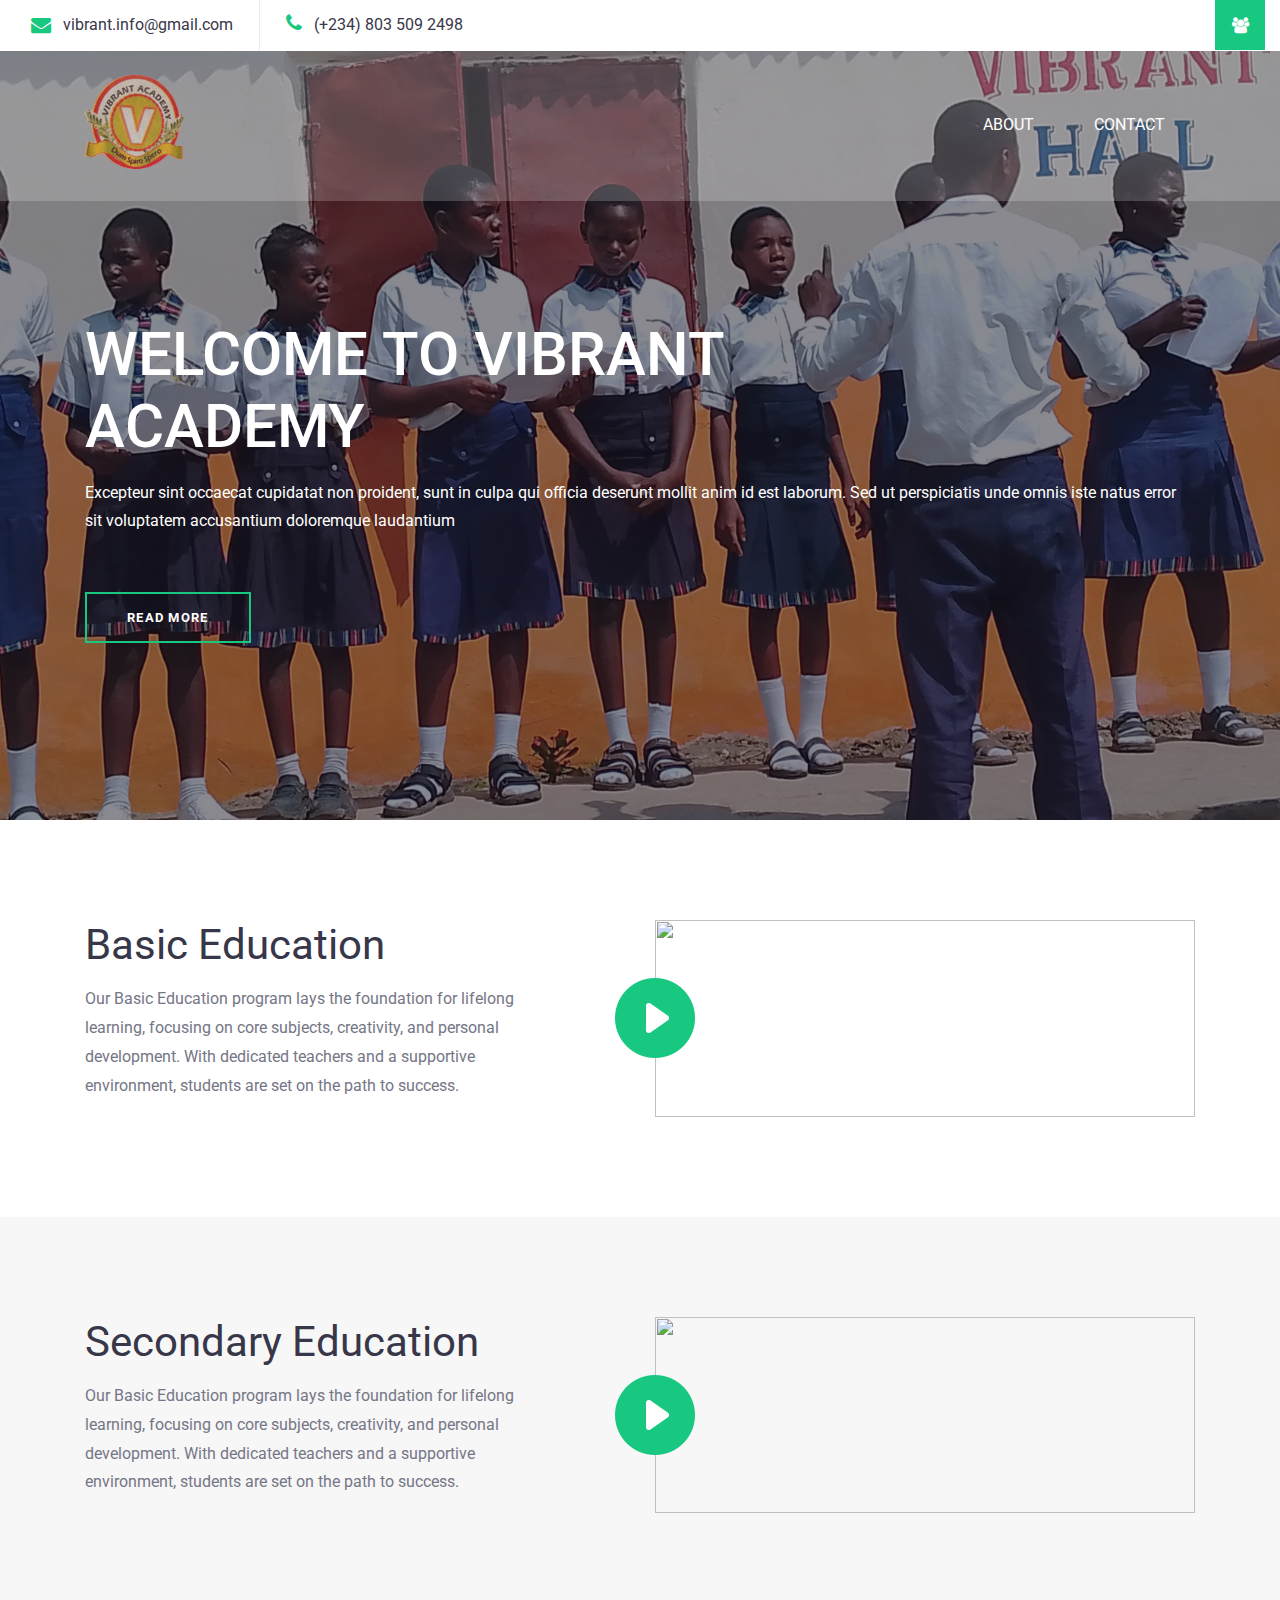
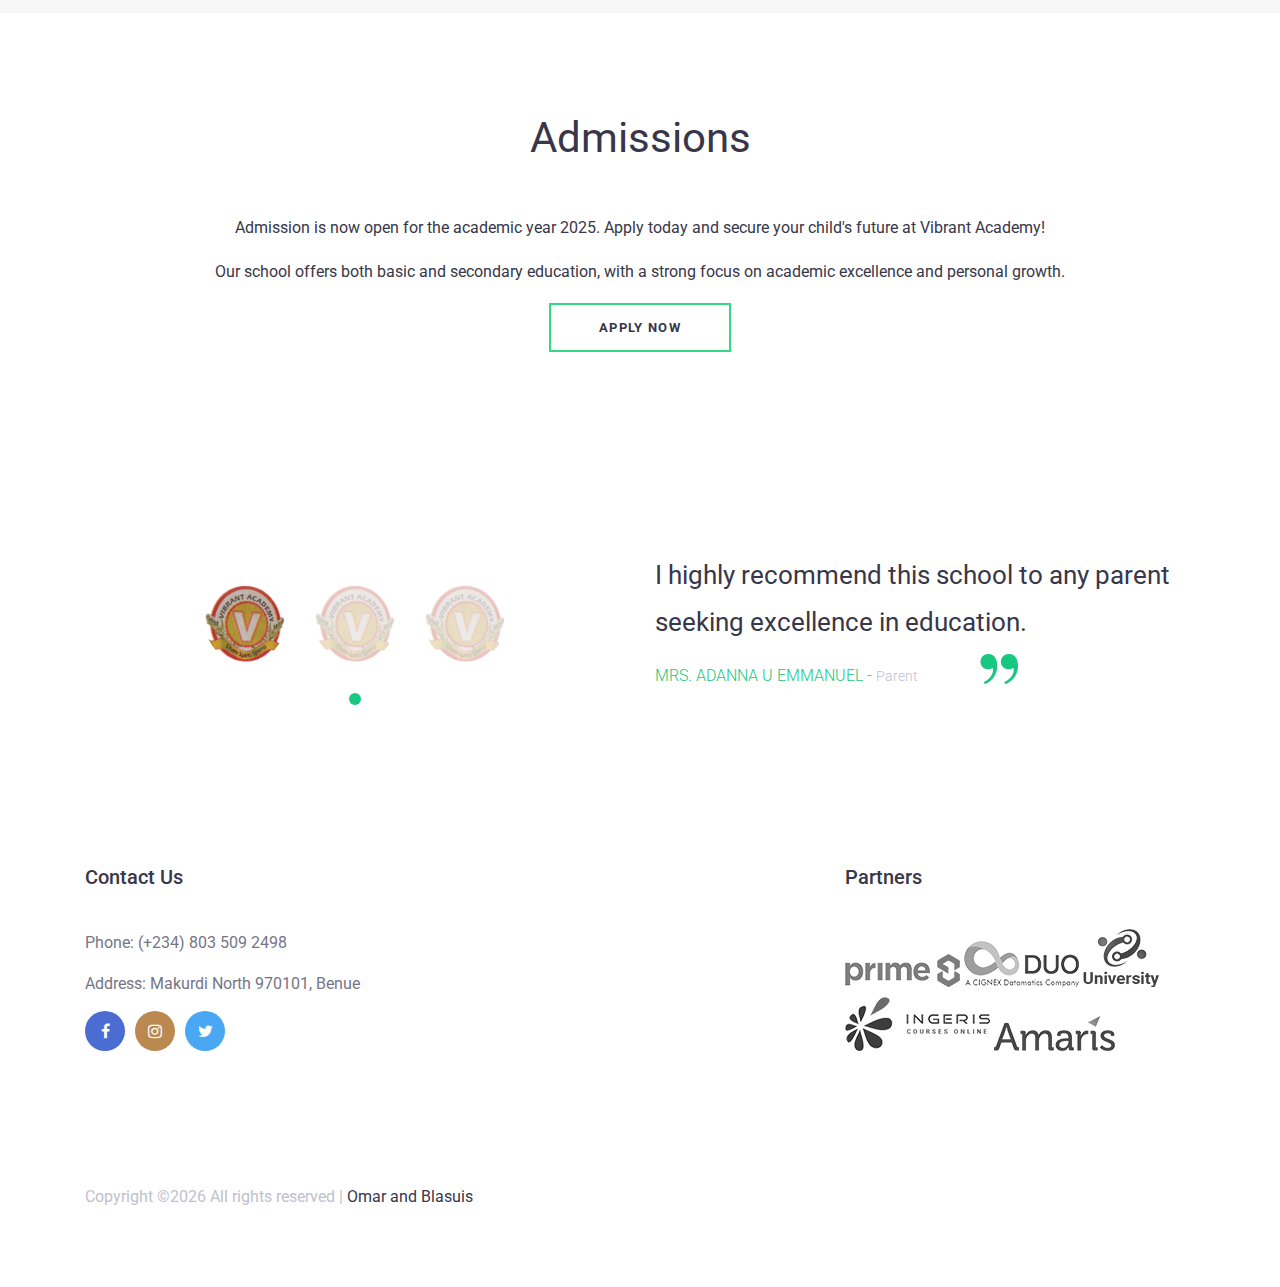
==== commit ca356de4: "fest: added structure to the template" ====
--- a/index.html
+++ b/index.html
@@ -1,11 +1,39 @@
 <!DOCTYPE html>
 <html lang="en">
 <head>
-    <title>Hello World</title>
-
+
+
+ 
     <!-- Required meta tags -->
-    <meta charset="utf-8">
-    <meta name="viewport" content="width=device-width, initial-scale=1, shrink-to-fit=no">
+<meta charset="utf-8">
+<meta name="viewport" content="width=device-width, initial-scale=1, shrink-to-fit=no">
+
+<!-- SEO meta tags -->
+<meta name="description" content="Vibrant Academy provides exceptional basic and secondary education in Makurdi. Join us to inspire excellence and unlock your potential.">
+<meta name="keywords" content="Vibrant Academy, Excellence in Education, Basic Education, Secondary Education, Makurdi, Quality Education, Learning, Students">
+<meta name="author" content="Vibrant Academy">
+<title>Vibrant Academy - Excellence in Education</title>
+<!-- Open Graph meta tags for social media -->
+<meta property="og:title" content="Vibrant Academy - Excellence in Education">
+<meta property="og:description" content="Discover quality education at Vibrant Academy, offering basic and secondary education in Makurdi.">
+<meta property="og:image" content="https://vibrantedu.com.ng/images/48.png">
+<meta property="og:type" content="website">
+<meta property="og:url" content="https://vibrantedu.com.ng">
+
+<!-- Twitter Card meta tags -->
+<meta name="twitter:card" content="summary_large_image">
+<meta name="twitter:title" content="Vibrant Academy - Excellence in Education">
+<meta name="twitter:description" content="Providing top-notch basic and secondary education in Makurdi. Experience learning with excellence at Vibrant Academy.">
+<meta name="twitter:image" content="images/48.png">
+<meta name="twitter:site" content="@YourTwitterHandle">
+
+<!-- Favicon -->
+<link rel="icon" type="image/x-icon" href="http://vibrantedu.com.ng/images/48.png">
+<link rel="icon" type="image/png" sizes="32x32" href="images/48.png">
+<link rel="icon" type="image/png" sizes="16x16" href="images/48.png">
+<link rel="apple-touch-icon" href="images/48.png">
+
+
 
     <!-- Bootstrap CSS -->
     <link rel="stylesheet" href="css/bootstrap.min.css">
@@ -33,19 +61,18 @@
                     <div class="row">
                         <div class="col-12 col-lg-6 d-none d-md-flex flex-wrap justify-content-center justify-content-lg-start mb-3 mb-lg-0">
                             <div class="header-bar-email d-flex align-items-center">
-                                <i class="fa fa-envelope"></i><a href="#">vibrant.design@gmail.com</a>
+                                <i class="fa fa-envelope"></i><a href="#">vibrant.info@gmail.com</a>
                             </div><!-- .header-bar-email -->
 
                             <div class="header-bar-text lg-flex align-items-center">
-                                <p><i class="fa fa-phone"></i>234-1234-88888 </p>
+                                <p><i class="fa fa-phone"></i>(+234) 803 509 2498 </p>
                             </div><!-- .header-bar-text -->
                         </div><!-- .col -->
 
                         <div class="col-12 col-lg-6 d-flex flex-wrap justify-content-center justify-content-lg-end align-items-center">
                             <div class="header-bar-search">
                                 <form class="flex align-items-stretch">
-                                    <input type="search" placeholder="What would you like to learn?">
-                                    <button type="submit" value="" class="flex justify-content-center align-items-center"><i class="fa fa-search"></i></button>
+                                    <button type="submit" value="" class="flex justify-content-center align-items-center"><i class="fa fa-users"></i></button>
                                 </form>
                             </div><!-- .header-bar-search -->
 
@@ -65,8 +92,10 @@
                     <div class="row">
                         <div class="col-9 col-lg-9">
                             <div class="site-branding">
-                                <h1 class="site-title"><a href="index.html" rel="home">Vibrant Academy</a></h1>
-                            </div><!-- .site-branding -->
+                                <a href="index.html" rel="home">
+                                    <img src="images/logo.png" alt="Vibrant Academy Logo" class="site-logo">
+                                </a>
+                           </div><!-- .site-branding -->
                         </div><!-- .col -->
 
                         <div class="col-3 col-lg-3 flex justify-content-end align-content-center">
@@ -133,7 +162,7 @@
                             <img src="images/video-icon.png" alt="Video Play">
                         </div><!-- .video-play-btn -->
 
-                        <img src="images/video-screenshot.png" alt="">
+                        <img src="images/edu.jpg" alt="">
                     </div><!-- .ezuca-video -->
                 </div><!-- .col -->
             </div><!-- .row -->
@@ -159,7 +188,7 @@
                             <img src="images/video-icon.png" alt="Video Play">
                         </div><!-- .video-play-btn -->
 
-                        <img src="images/video-screenshot.png" alt="">
+                        <img src="images/edu.jpg" alt="">
                     </div><!-- .ezuca-video -->
                 </div><!-- .col -->
             </div><!-- .row -->
@@ -195,66 +224,26 @@
                         <div class="row">
                             <div class="col-12 col-lg-6 order-2 order-lg-1 flex align-items-center mt-5 mt-lg-0">
                                 <figure class="user-avatar">
-                                    <img src="images/user-1.jpg" alt="">
+                                    <img src="images/logo.png" alt="">
                                 </figure><!-- .user-avatar -->
                             </div><!-- .col -->
 
                             <div class="col-12 col-lg-6 order-1 order-lg-2 content-wrap h-100">
                                 <div class="entry-content">
-                                    <p>Together as teachers, students and universities we can help make this education available for everyone.</p>
+                                    <p>
+                                        I highly recommend this school to any parent seeking excellence in education.
+                                    </p>
                                 </div><!-- .entry-content -->
 
                                 <div class="entry-footer">
-                                    <h3 class="testimonial-user">Russell Stephens - <span>University in UK</span></h3>
+                                    <h3 class="testimonial-user">Mrs. Adanna U Emmanuel - <span>Parent</span></h3>
                                 </div><!-- .entry-footer -->
                             </div><!-- .col -->
                         </div><!-- .row -->
                     </div><!-- .container -->
                 </div><!-- .swiper-slide -->
 
-                <div class="swiper-slide">
-                    <div class="container">
-                        <div class="row">
-                            <div class="col-12 col-lg-6 order-2 order-lg-1 flex align-items-center mt-5 mt-lg-0">
-                                <figure class="user-avatar">
-                                    <img src="images/user-2.jpg" alt="">
-                                </figure><!-- .user-avatar -->
-                            </div><!-- .col -->
-
-                            <div class="col-12 col-lg-6 order-1 order-lg-2 content-wrap h-100">
-                                <div class="entry-content">
-                                    <p>Excepteur sint occaecat cupidatat non proident, sunt in culpa qui officia deserunt mollit anim id est laborum.</p>
-                                </div><!-- .entry-content -->
-
-                                <div class="entry-footer">
-                                    <h3 class="testimonial-user">Robert Stephens - <span>University in Oxford</span></h3>
-                                </div><!-- .entry-footer -->
-                            </div><!-- .col -->
-                        </div><!-- .row -->
-                    </div><!-- .container -->
-                </div><!-- .swiper-slide -->
-
-                <div class="swiper-slide">
-                    <div class="container">
-                        <div class="row">
-                            <div class="col-12 col-lg-6 flex order-2 order-lg-1 align-items-center mt-5 mt-lg-0">
-                                <figure class="user-avatar">
-                                    <img src="images/user-3.jpg" alt="">
-                                </figure><!-- .user-avatar -->
-                            </div><!-- .col -->
-
-                            <div class="col-12 col-lg-6 order-1 order-lg-2 content-wrap h-100">
-                                <div class="entry-content">
-                                    <p>Lorem Ipsum available, but the majority have suffered alteration in some form, by injected humour.</p>
-                                </div><!-- .entry-content -->
-
-                                <div class="entry-footer">
-                                    <h3 class="testimonial-user">James Stephens - <span>University in Cambridge</span></h3>
-                                </div><!-- .entry-footer -->
-                            </div><!-- .col -->
-                        </div><!-- .row -->
-                    </div><!-- .container -->
-                </div><!-- .swiper-slide -->
+              
             </div><!-- .swiper-wrapper -->
 
             <div class="container">
@@ -278,8 +267,8 @@
                             <h2>Contact Us</h2>
 
                             <ul>
-                                <li>Phone: (+234) 111 555 666</li>
-                                <li>Address: 40 Baria Sreet 133/2 NewYork City, US</li>
+                                <li>Phone: (+234) 803 509 2498</li>
+                                <li>Address: Makurdi North 970101, Benue</li>
                                 <ul class="follow-us flex flex-wrap align-items-center">
                                         <li><a href="#"><i class="fa fa-facebook"></i></a></li>
                                         
--- a/style.css
+++ b/style.css
@@ -333,7 +333,7 @@
 # Hero Section
 --------------------------------------------------------------*/
 .hero-content {
-    background: url("images/hero-bg.jpg") no-repeat center;
+    background: url("images/jk.jpg") no-repeat center;
     background-size: cover;
 }
 
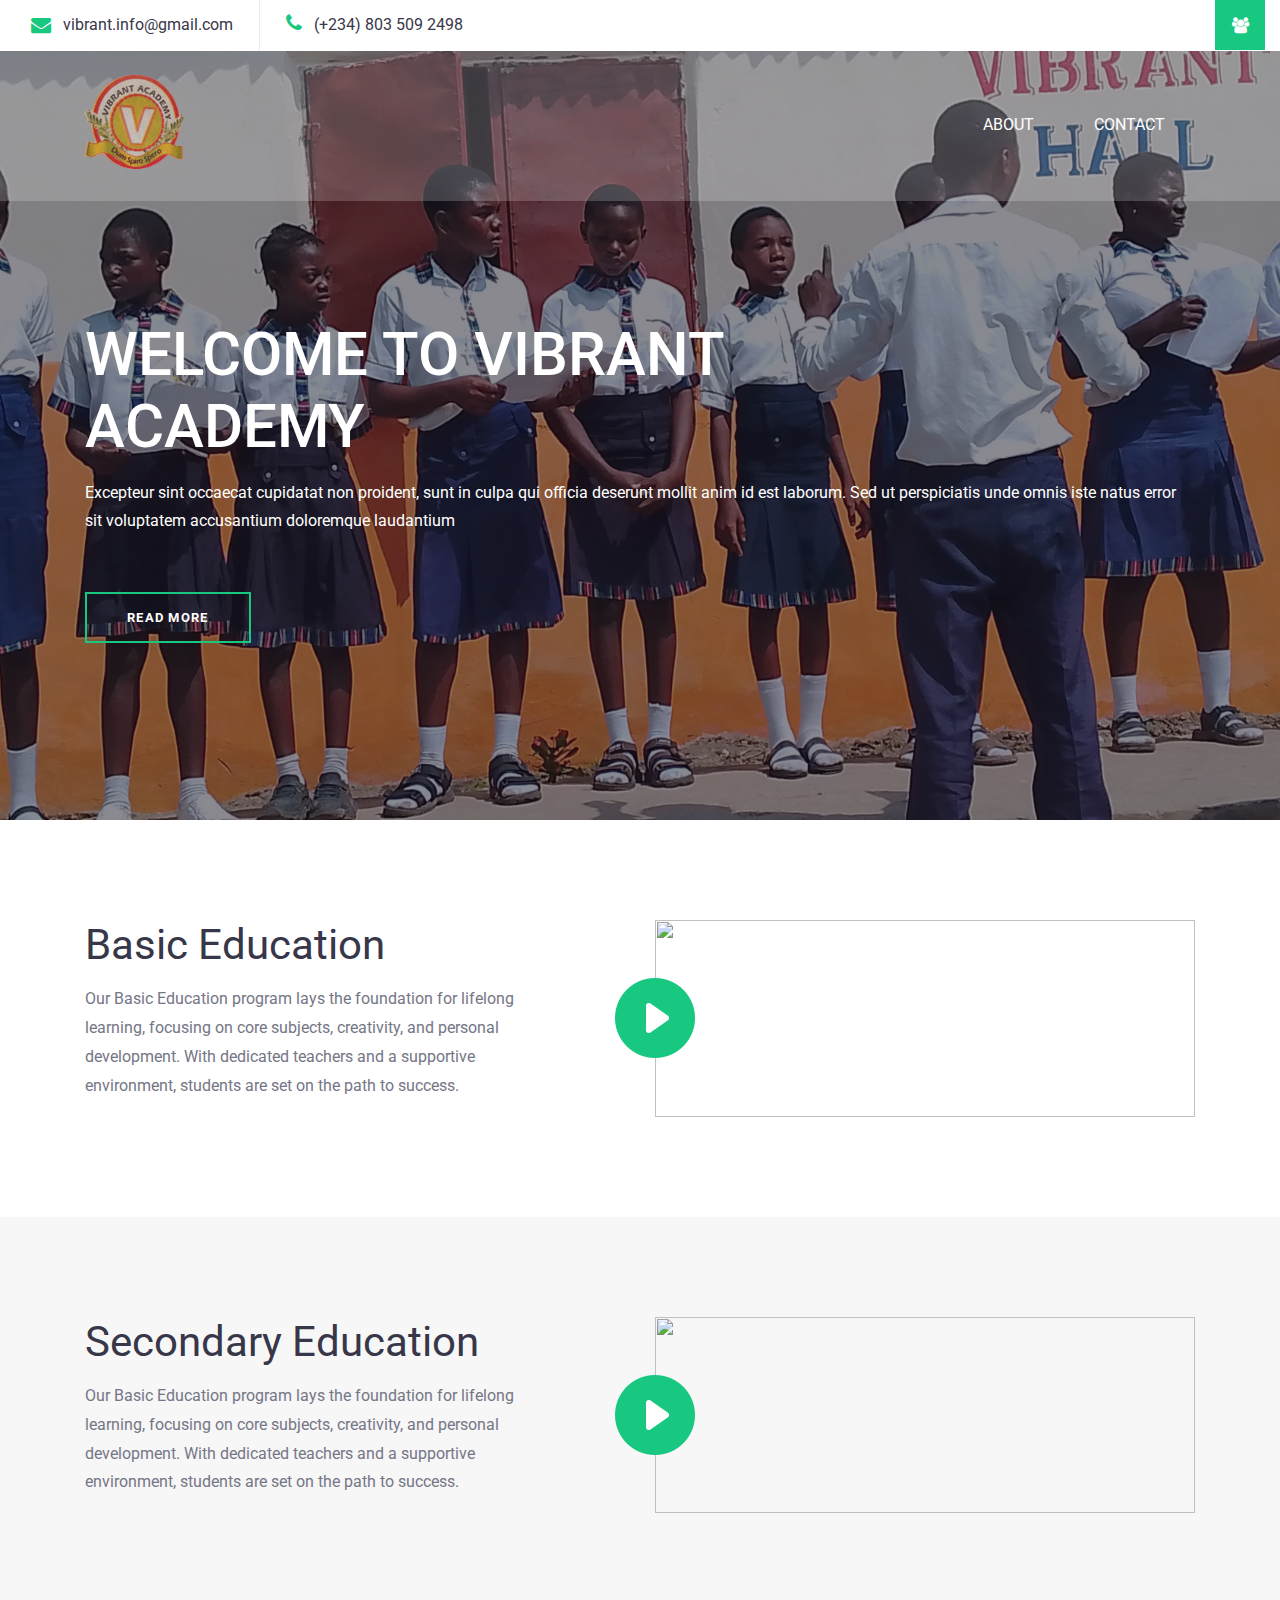
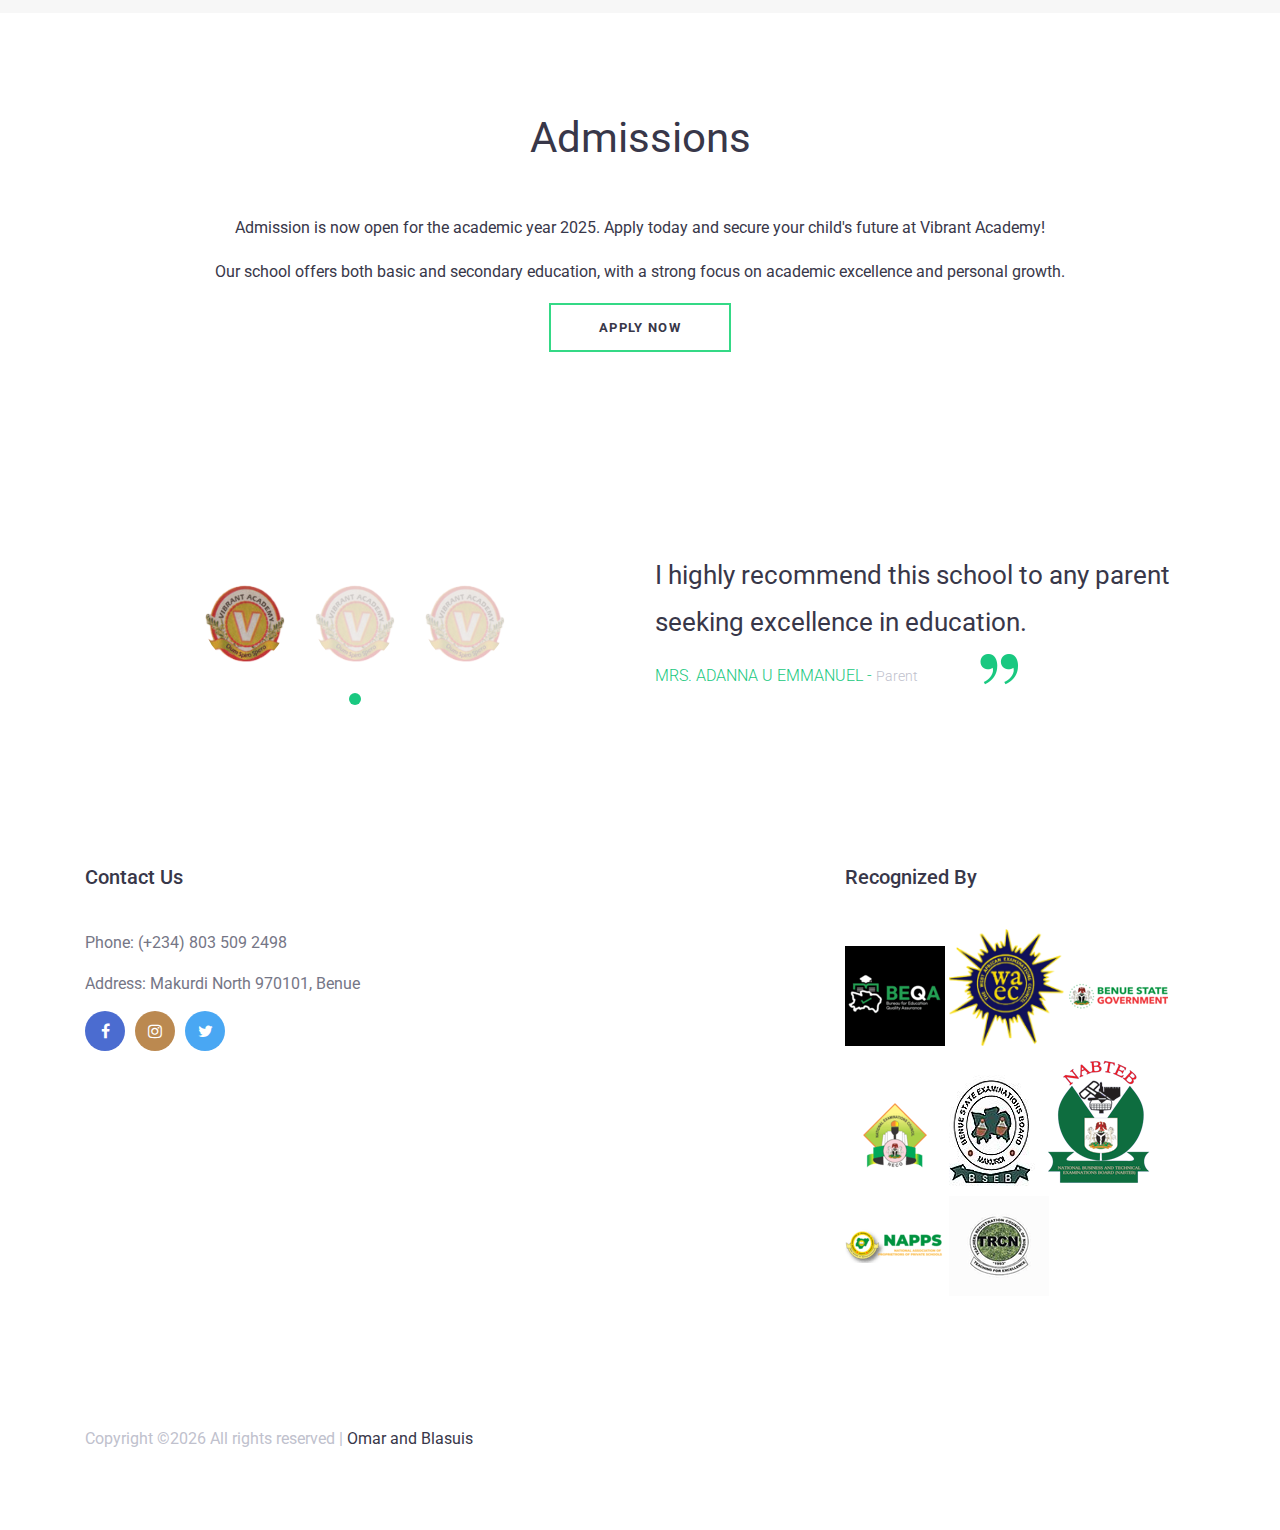
==== commit c5213da3: "fest: added logos" ====
--- a/index.html
+++ b/index.html
@@ -282,12 +282,16 @@
 
                     <div class="col-12 col-md-4 col-lg-4 mt-5 mt-md-0">
                         <div class="foot-contact">
-                            <h2>Partners</h2>
-                             <img src="images/logo-1.png" alt="">
-                             <img src="images/logo-2.png" alt="">
-                             <img src="images/logo-3.png" alt="">
-                             <img src="images/logo-4.png" alt="">
-                             <img src="images/logo-5.png" alt="">
+                            <h2>Recognized By</h2>
+                             <img src="images/beqa1.png" alt="">
+                             <img src="images/logo2.svg" alt="">
+                             <img src="images/bsg.png" alt="">
+                             <img src="images/neco.png" alt="">
+                             <img src="images/bseb.jpg" alt="">
+                             
+                             <img src="images/nabteb.png" alt="">
+                             <img src="images/napps.png" alt="">
+                             <img src="images/trcn.png" alt="">
                             
                     </div><!-- .col -->
 
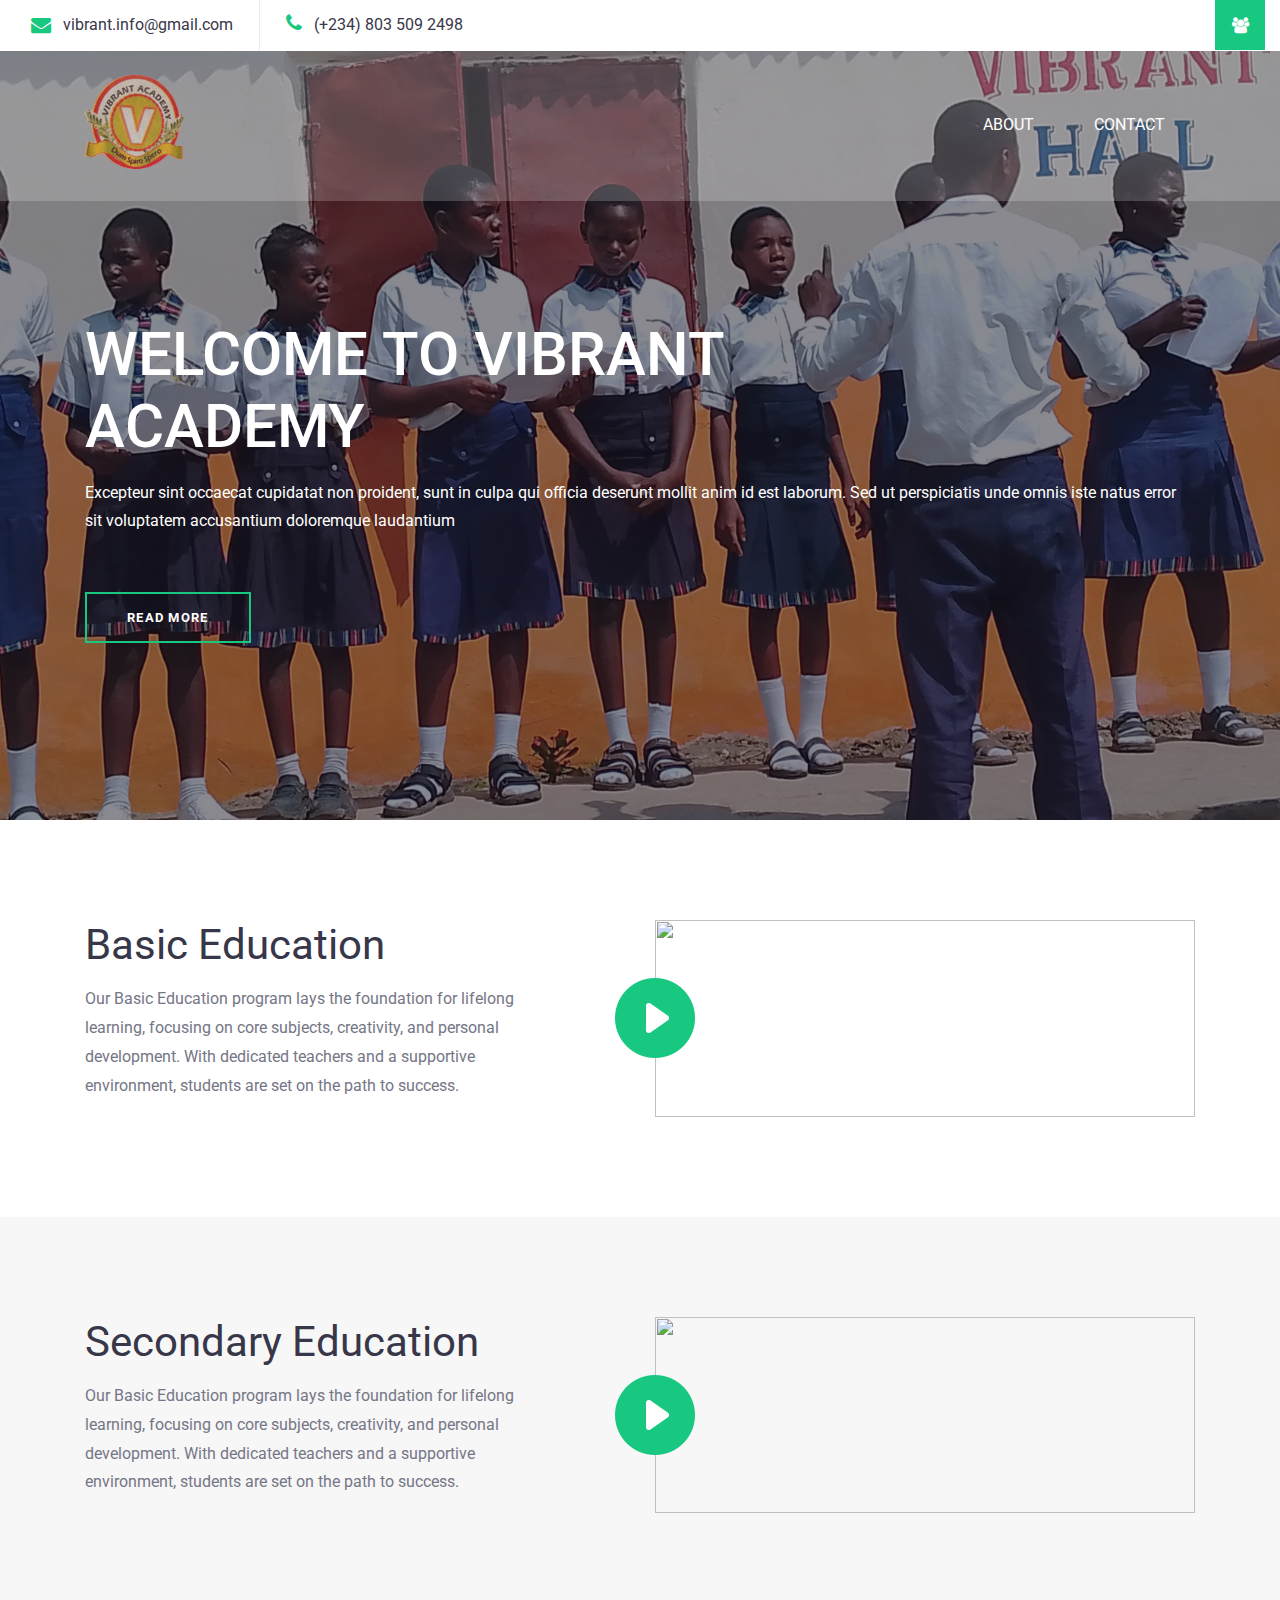
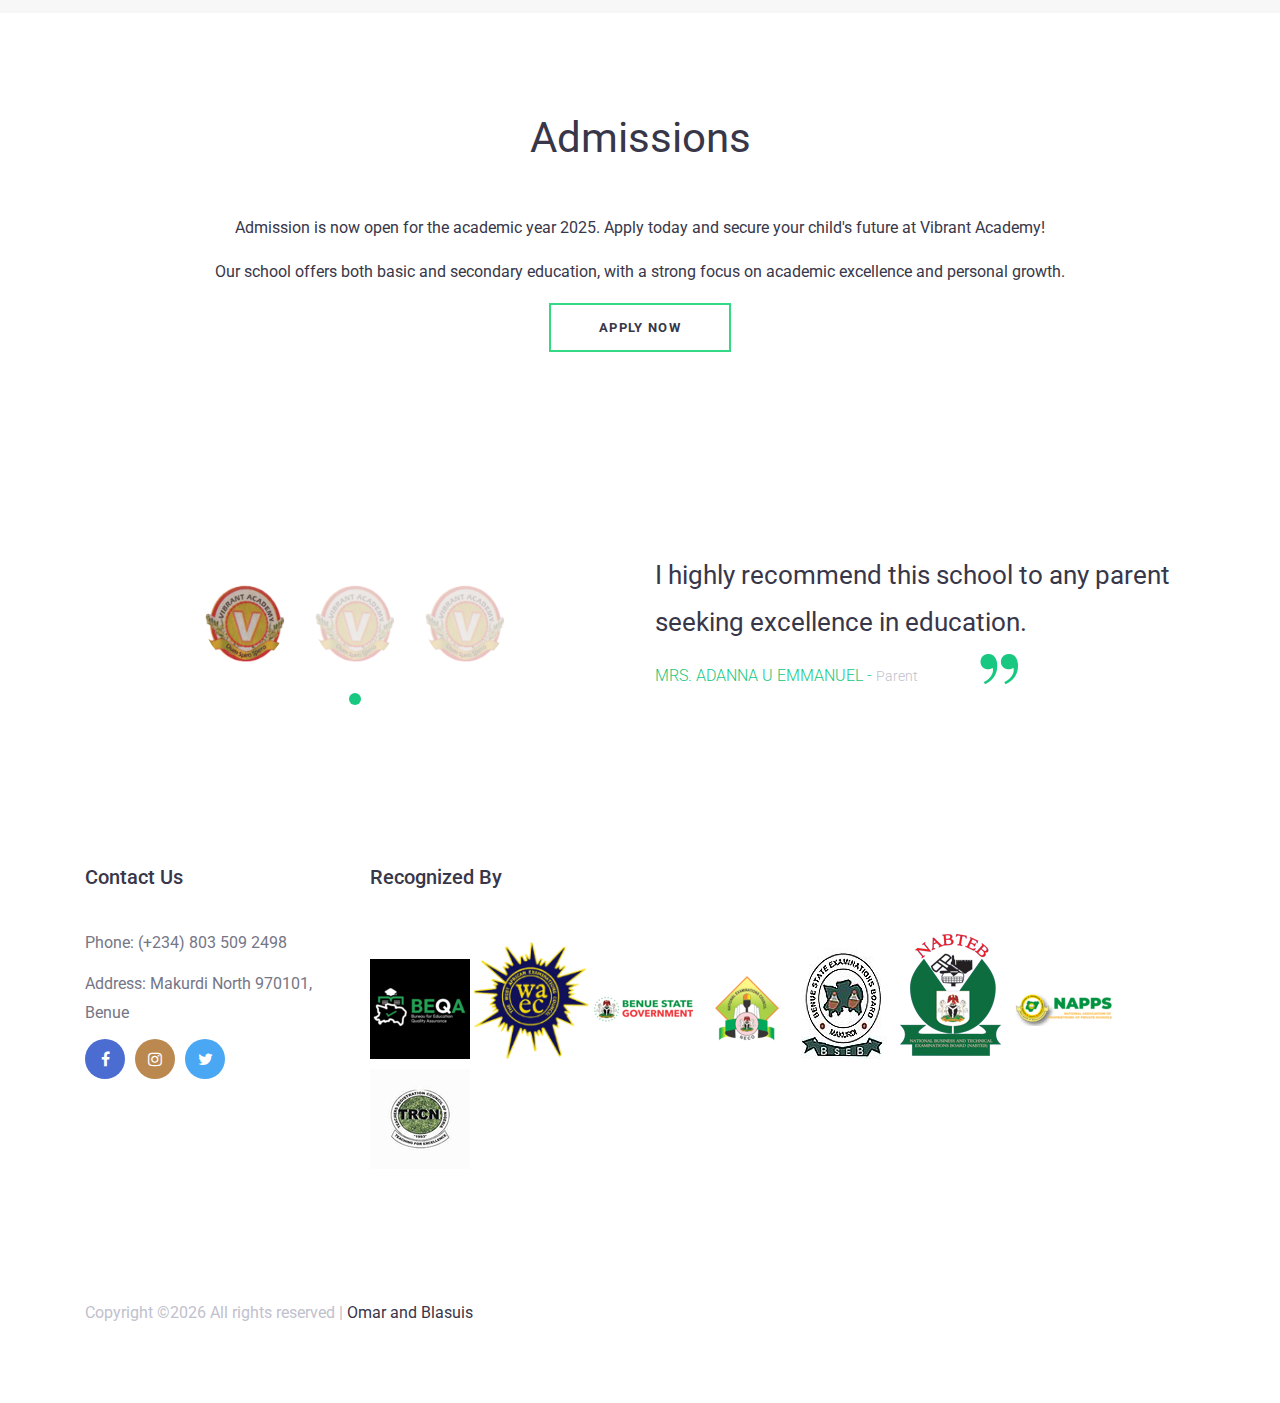
==== commit 8c05651a: "fest: formated the logos" ====
--- a/index.html
+++ b/index.html
@@ -262,7 +262,7 @@
             <div class="container">
                 <div class="row">
 
-                    <div class="col-12 col-md-8 col-lg-8 mt-5 mt-md-0">
+                    <div class="col-12 col-md-4 col-lg-3 mt-5 mt-md-0">
                         <div class="foot-contact">
                             <h2>Contact Us</h2>
 
@@ -280,7 +280,7 @@
                         </div><!-- .foot-contact -->
                     </div><!-- .col -->
 
-                    <div class="col-12 col-md-4 col-lg-4 mt-5 mt-md-0">
+                    <div class="col-12 col-md-8 col-lg-9 mt-5 mt-md-0">
                         <div class="foot-contact">
                             <h2>Recognized By</h2>
                              <img src="images/beqa1.png" alt="">
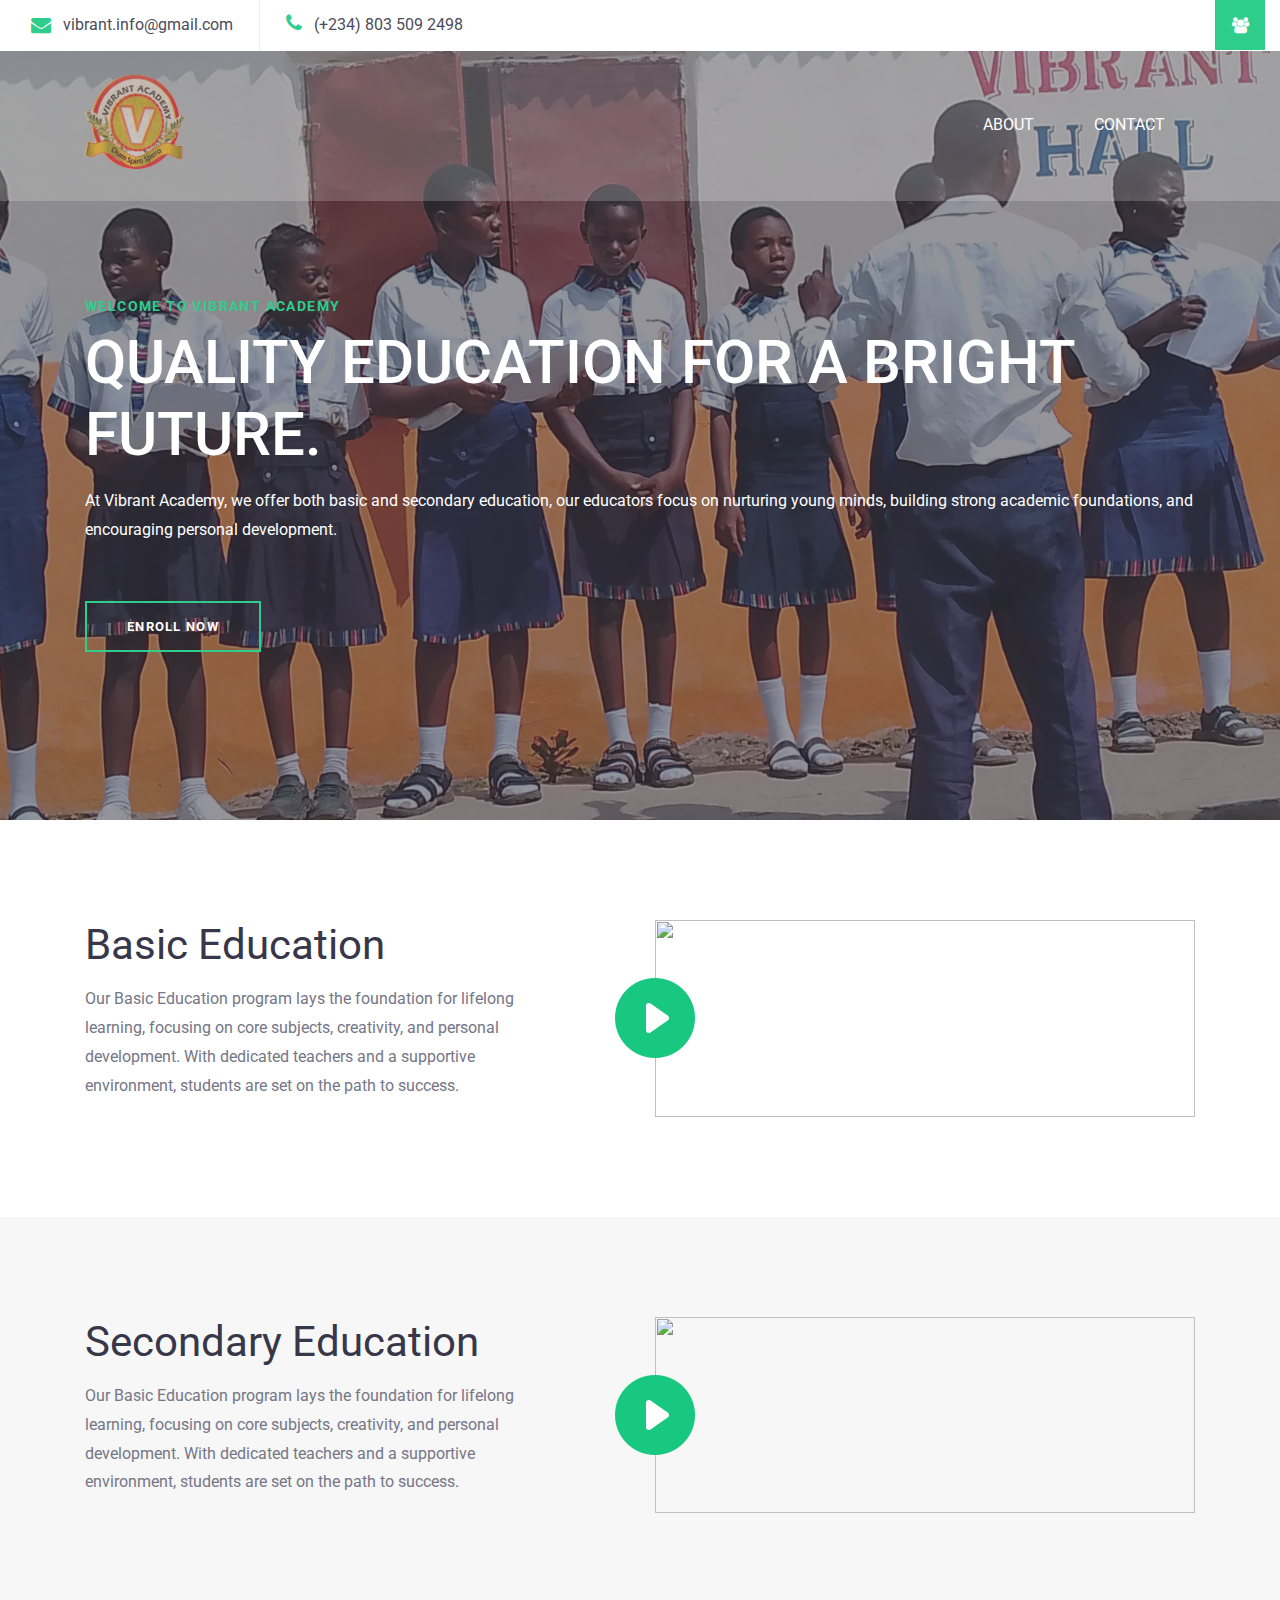
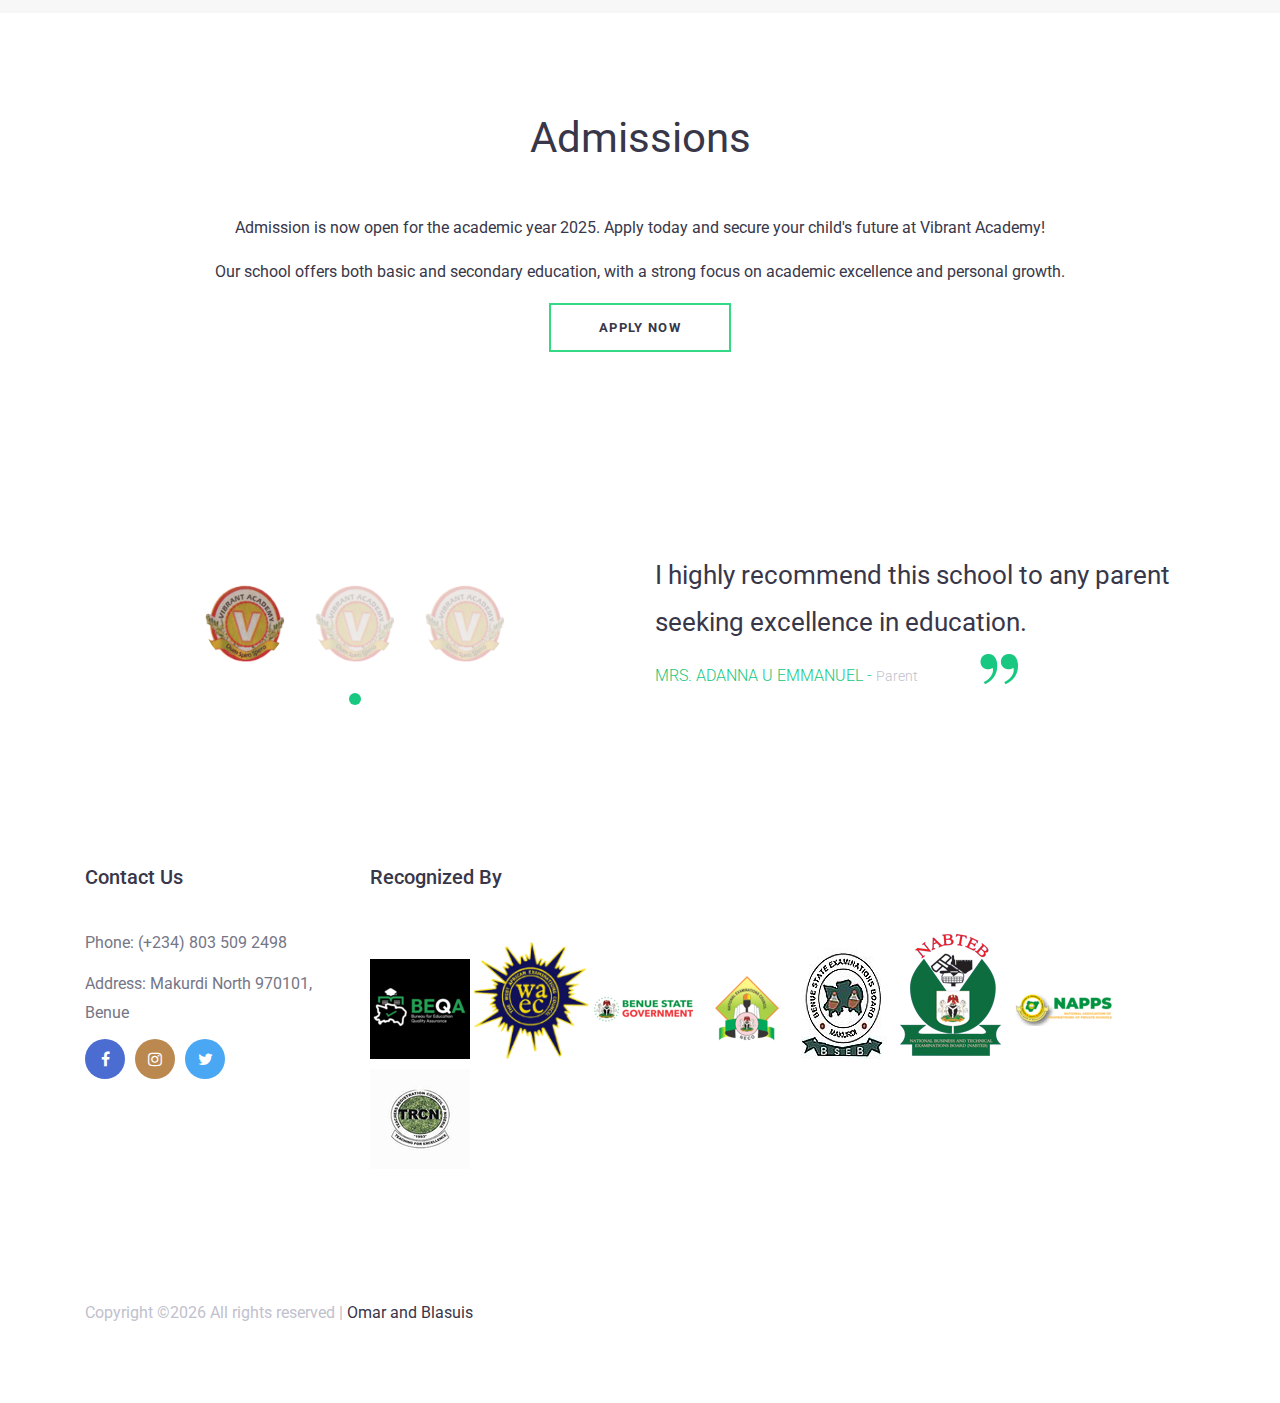
==== commit 68a69ed2: "refactor: added opacity to the hero bg" ====
--- a/index.html
+++ b/index.html
@@ -16,9 +16,9 @@
 <!-- Open Graph meta tags for social media -->
 <meta property="og:title" content="Vibrant Academy - Excellence in Education">
 <meta property="og:description" content="Discover quality education at Vibrant Academy, offering basic and secondary education in Makurdi.">
-<meta property="og:image" content="https://vibrantedu.com.ng/images/48.png">
+<meta property="og:image" content="http://vibrantedu.com.ng/images/48.png">
 <meta property="og:type" content="website">
-<meta property="og:url" content="https://vibrantedu.com.ng">
+<meta property="og:url" content="http://vibrantedu.com.ng">
 
 <!-- Twitter Card meta tags -->
 <meta name="twitter:card" content="summary_large_image">
@@ -125,15 +125,18 @@
                     <div class="col-12">
                         <div class="hero-content-wrap flex flex-column justify-content-center align-items-start">
                             <header class="entry-header">
-                                <h1>Welcome to Vibrant <br/>Academy</h1>
+                                <h4>Welcome to Vibrant Academy </h4>
+                                <h1>Quality Education for a Bright Future.</h1>
                             </header><!-- .entry-header -->
 
                             <div class="entry-content">
-                                <p>Excepteur sint occaecat cupidatat non proident, sunt in culpa qui officia deserunt mollit anim id est laborum. Sed ut perspiciatis unde omnis iste natus error sit voluptatem accusantium doloremque laudantium</p>
+                                <p>
+                                    At Vibrant Academy, we offer both basic and secondary education, our educators focus on nurturing young minds, building strong academic foundations, and encouraging personal development.
+                                </p>
                             </div><!-- .entry-content -->
 
                             <footer class="entry-footer read-more">
-                                <a href="#">read more</a>
+                                <a href="#">Enroll Now</a>
                             </footer><!-- .entry-footer -->
                         </div><!-- .hero-content-wrap -->
                     </div><!-- .col -->
--- a/style.css
+++ b/style.css
@@ -335,6 +335,7 @@
 .hero-content {
     background: url("images/jk.jpg") no-repeat center;
     background-size: cover;
+    opacity: 0.9;
 }
 
 .hero-content-overlay {
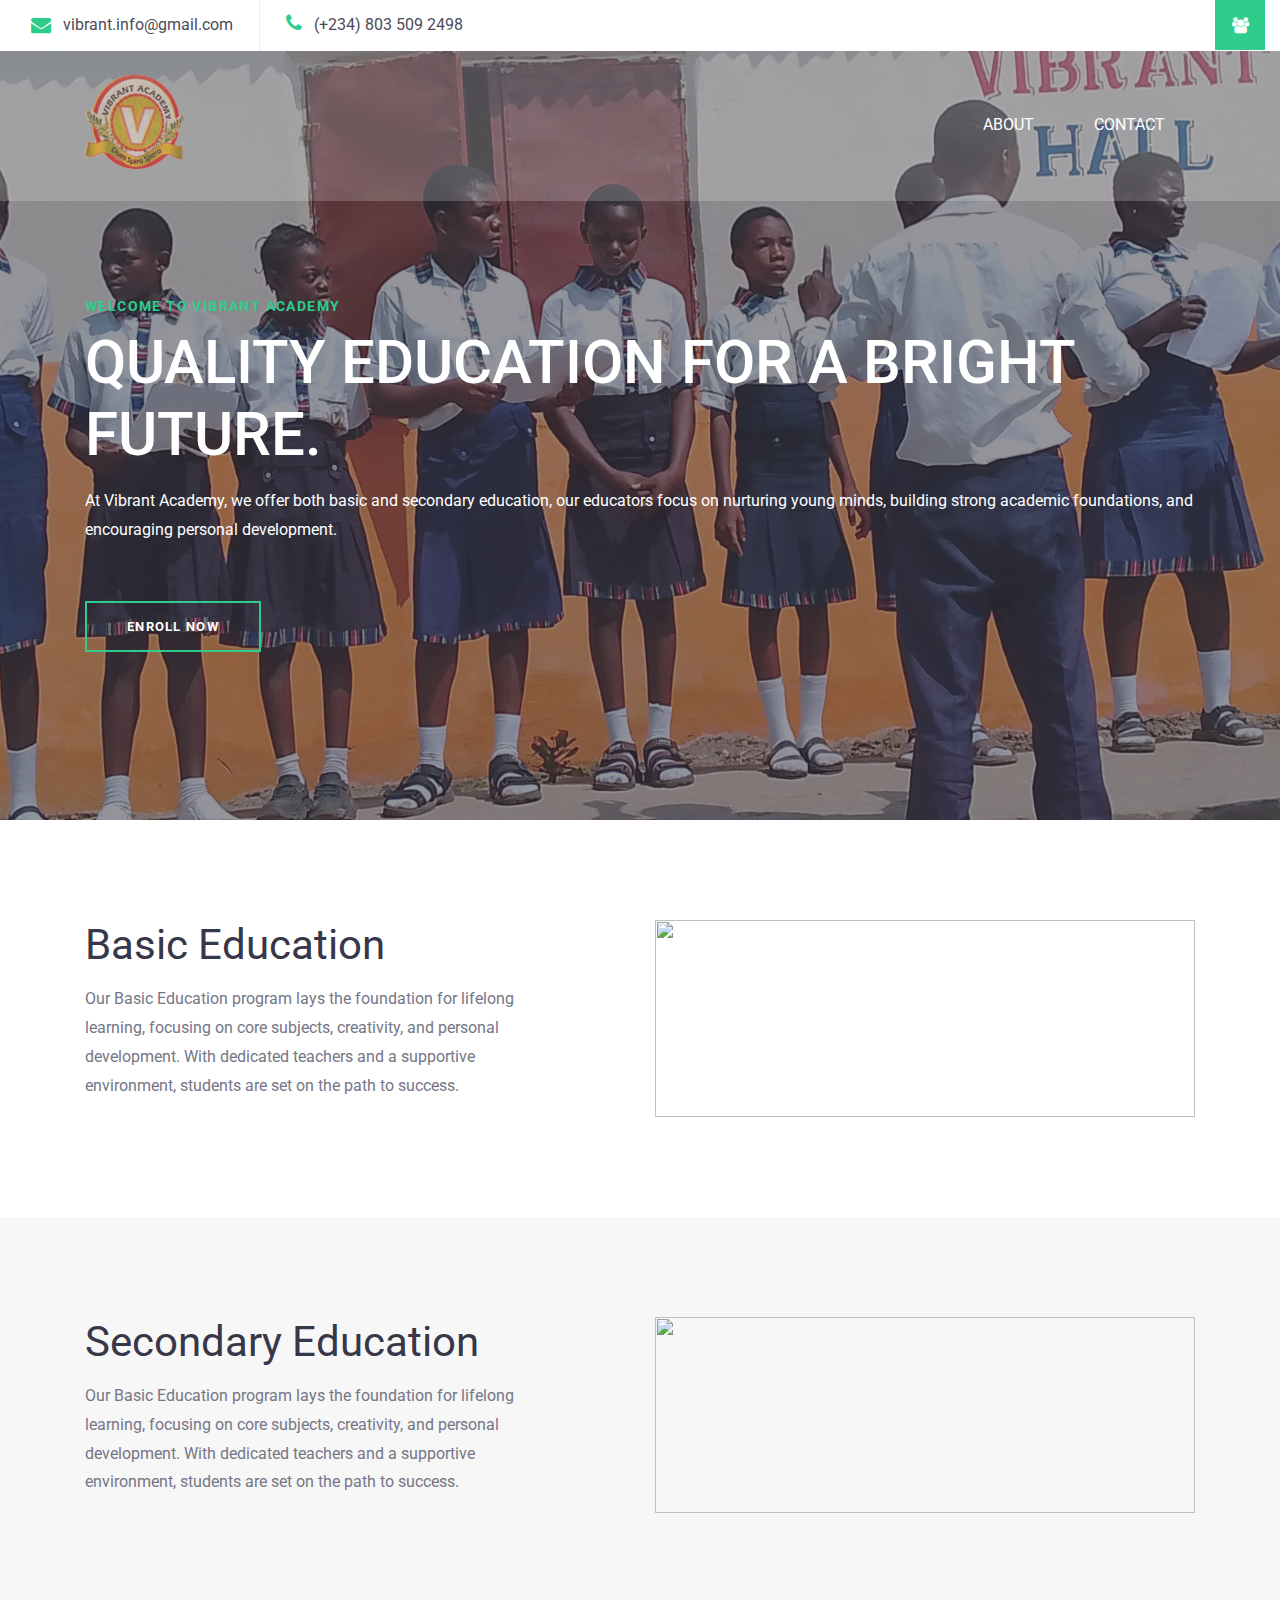
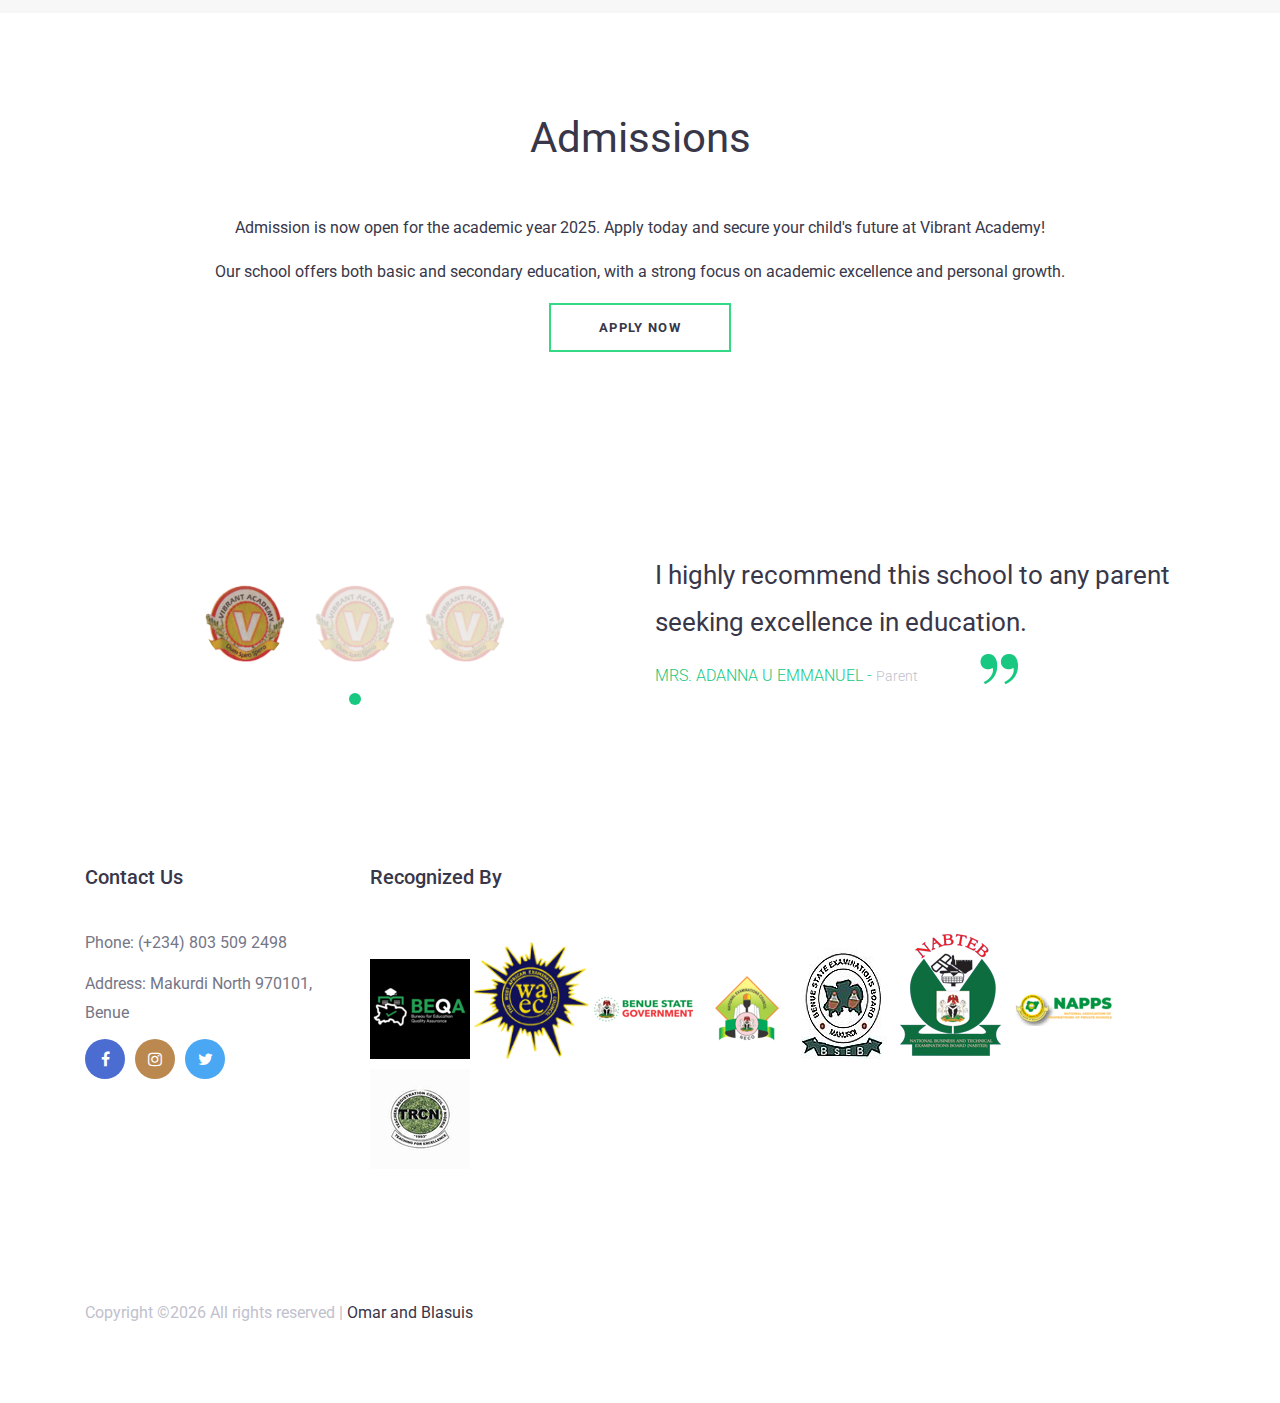
==== commit 8223de71: "refactor: removed video btn" ====
--- a/index.html
+++ b/index.html
@@ -161,9 +161,9 @@
 
                 <div class="col-12 col-lg-6 flex align-content-center mt-5 mt-lg-0">
                     <div class="ezuca-video position-relative">
-                        <div class="video-play-btn position-absolute">
+                        <!-- <div class="video-play-btn position-absolute">
                             <img src="images/video-icon.png" alt="Video Play">
-                        </div><!-- .video-play-btn -->
+                        </div>.video-play-btn -->
 
                         <img src="images/edu.jpg" alt="">
                     </div><!-- .ezuca-video -->
@@ -187,9 +187,9 @@
 
                 <div class="col-12 col-lg-6 flex align-content-center mt-5 mt-lg-0">
                     <div class="ezuca-video position-relative">
-                        <div class="video-play-btn position-absolute">
+                        <!-- <div class="video-play-btn position-absolute">
                             <img src="images/video-icon.png" alt="Video Play">
-                        </div><!-- .video-play-btn -->
+                        </div>.video-play-btn -->
 
                         <img src="images/edu.jpg" alt="">
                     </div><!-- .ezuca-video -->
